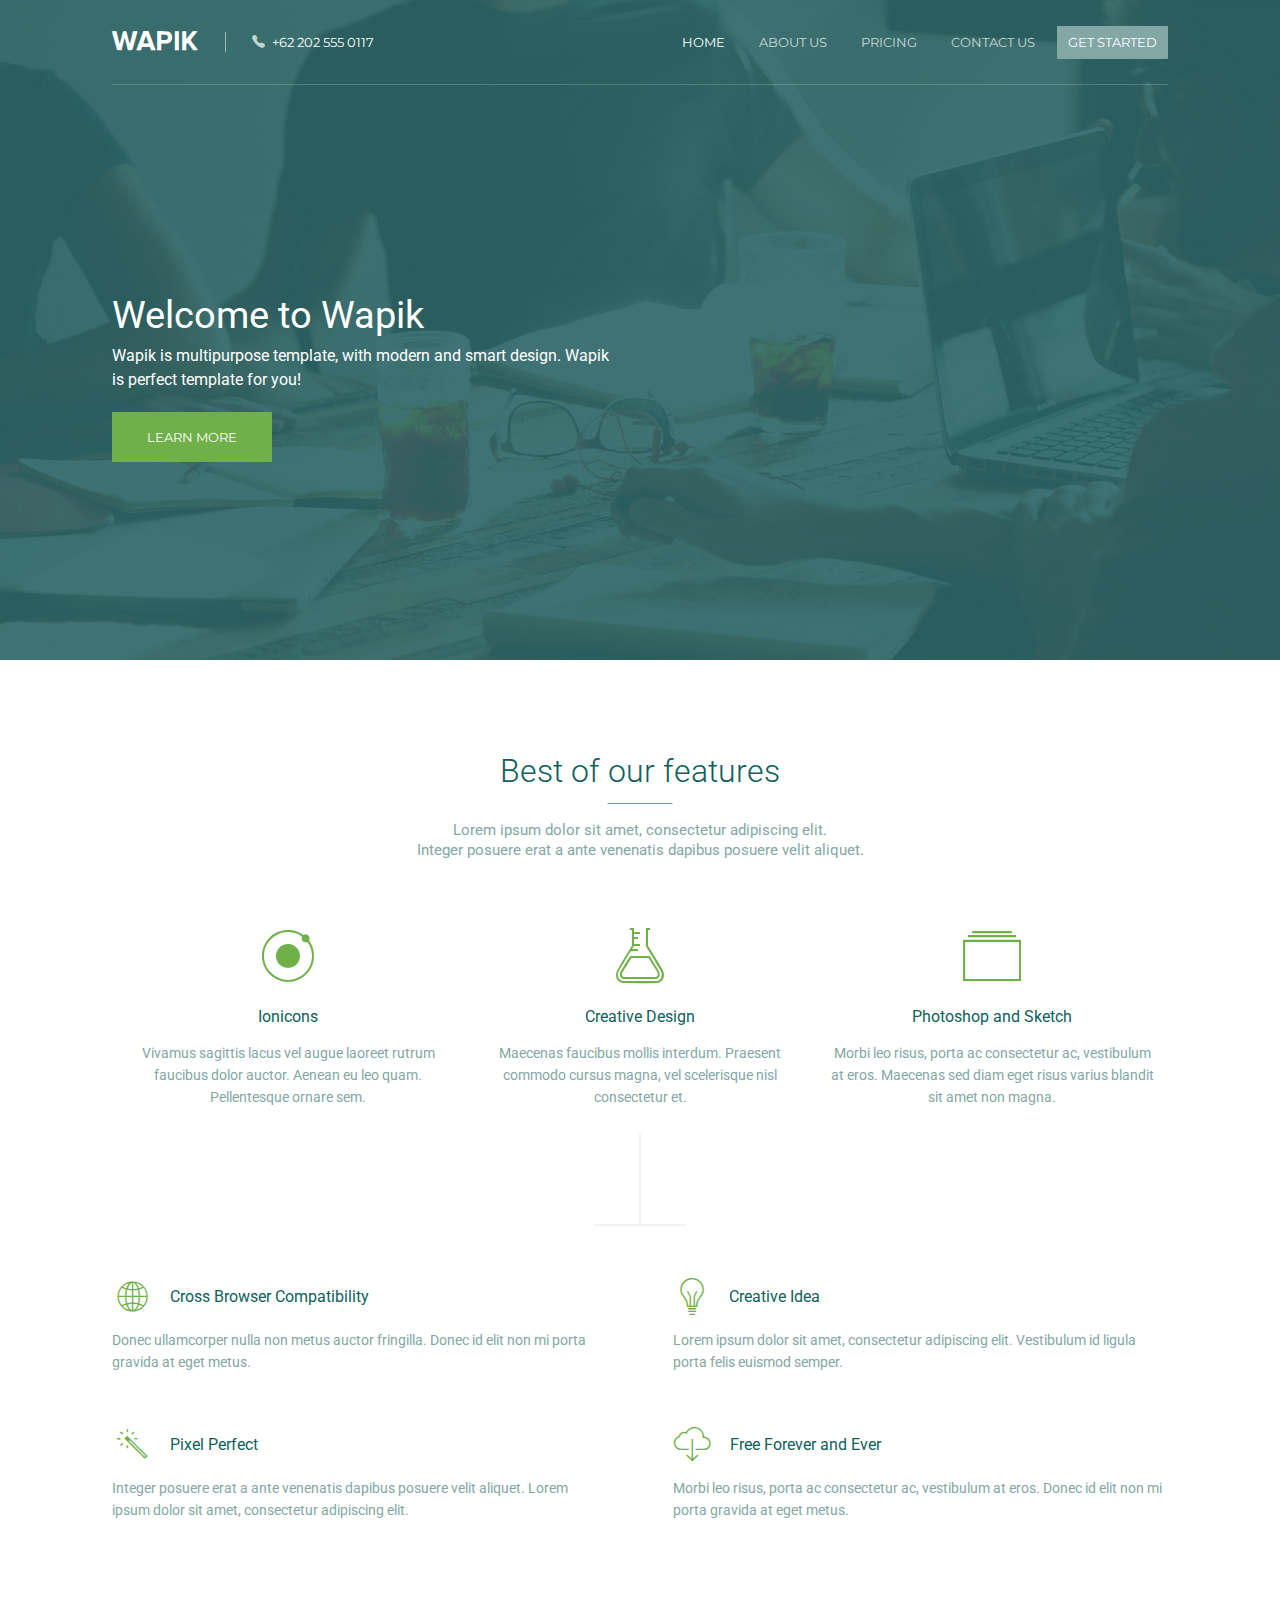
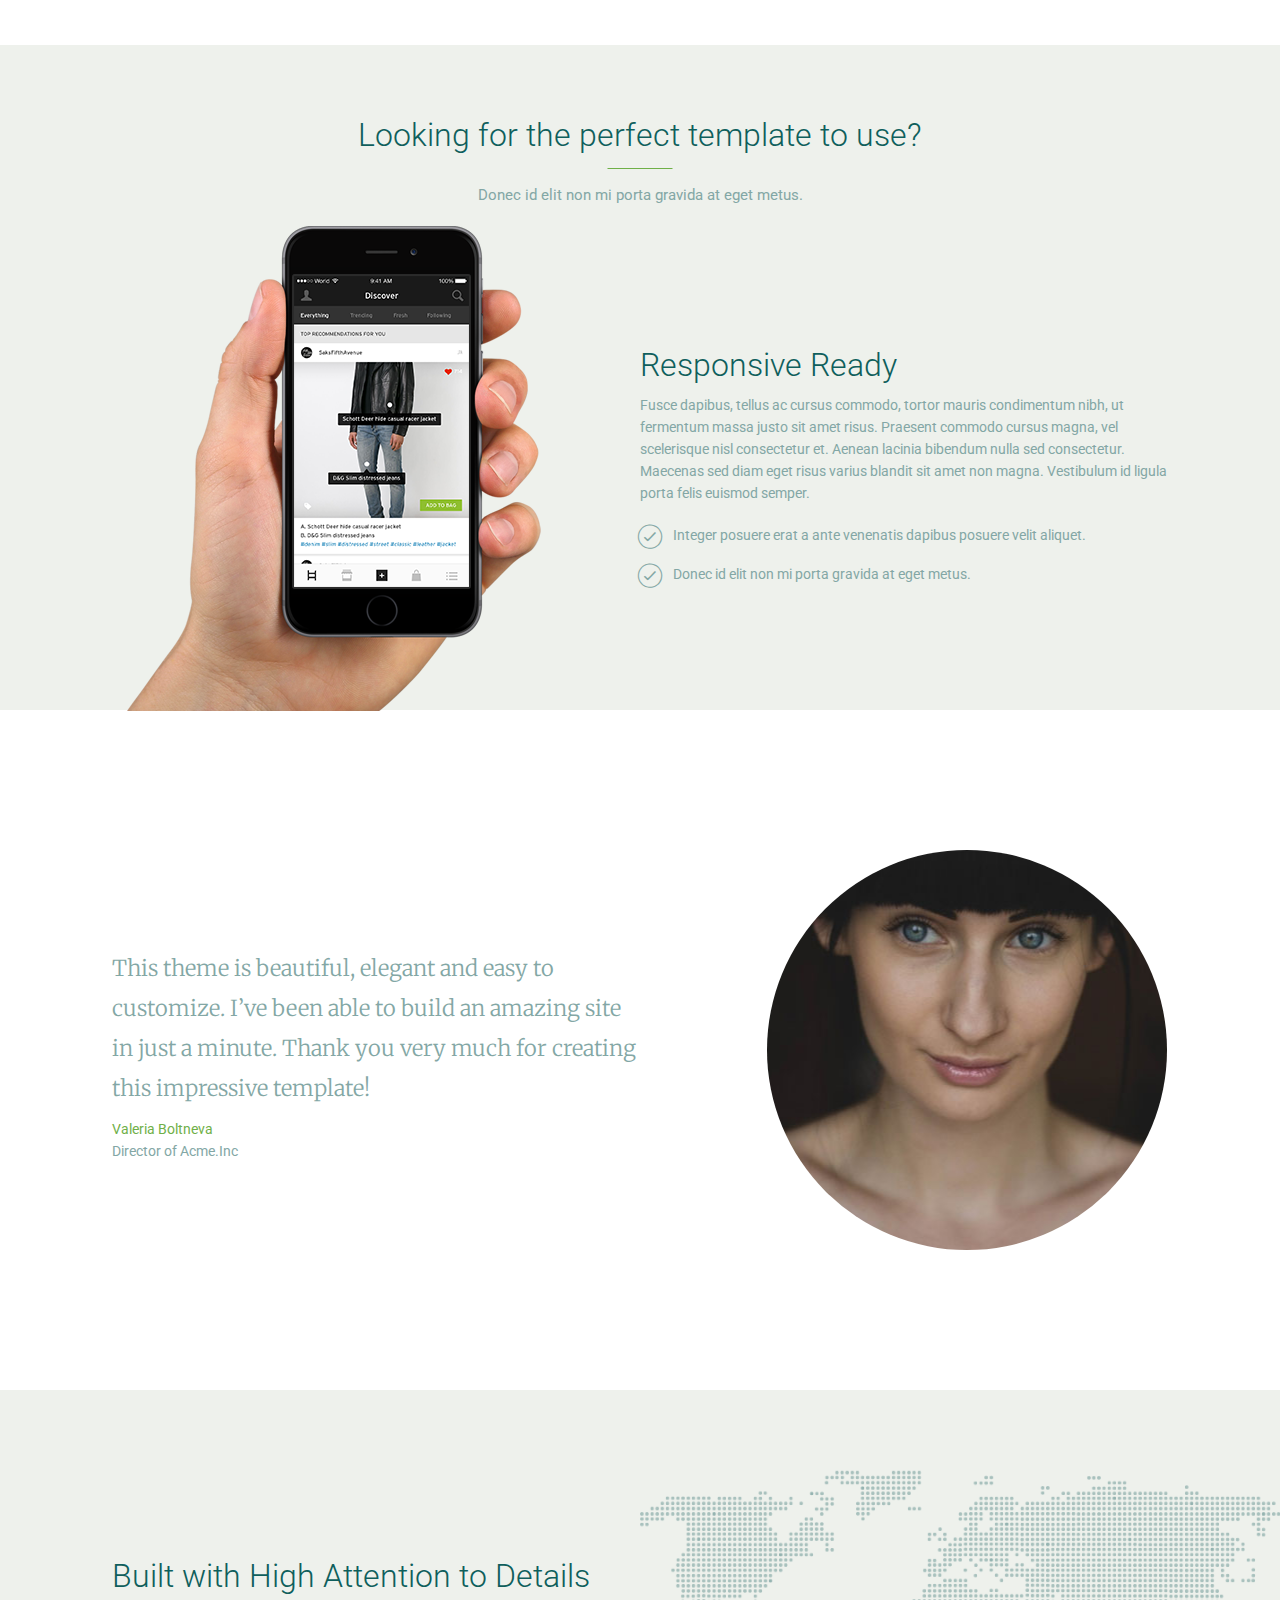
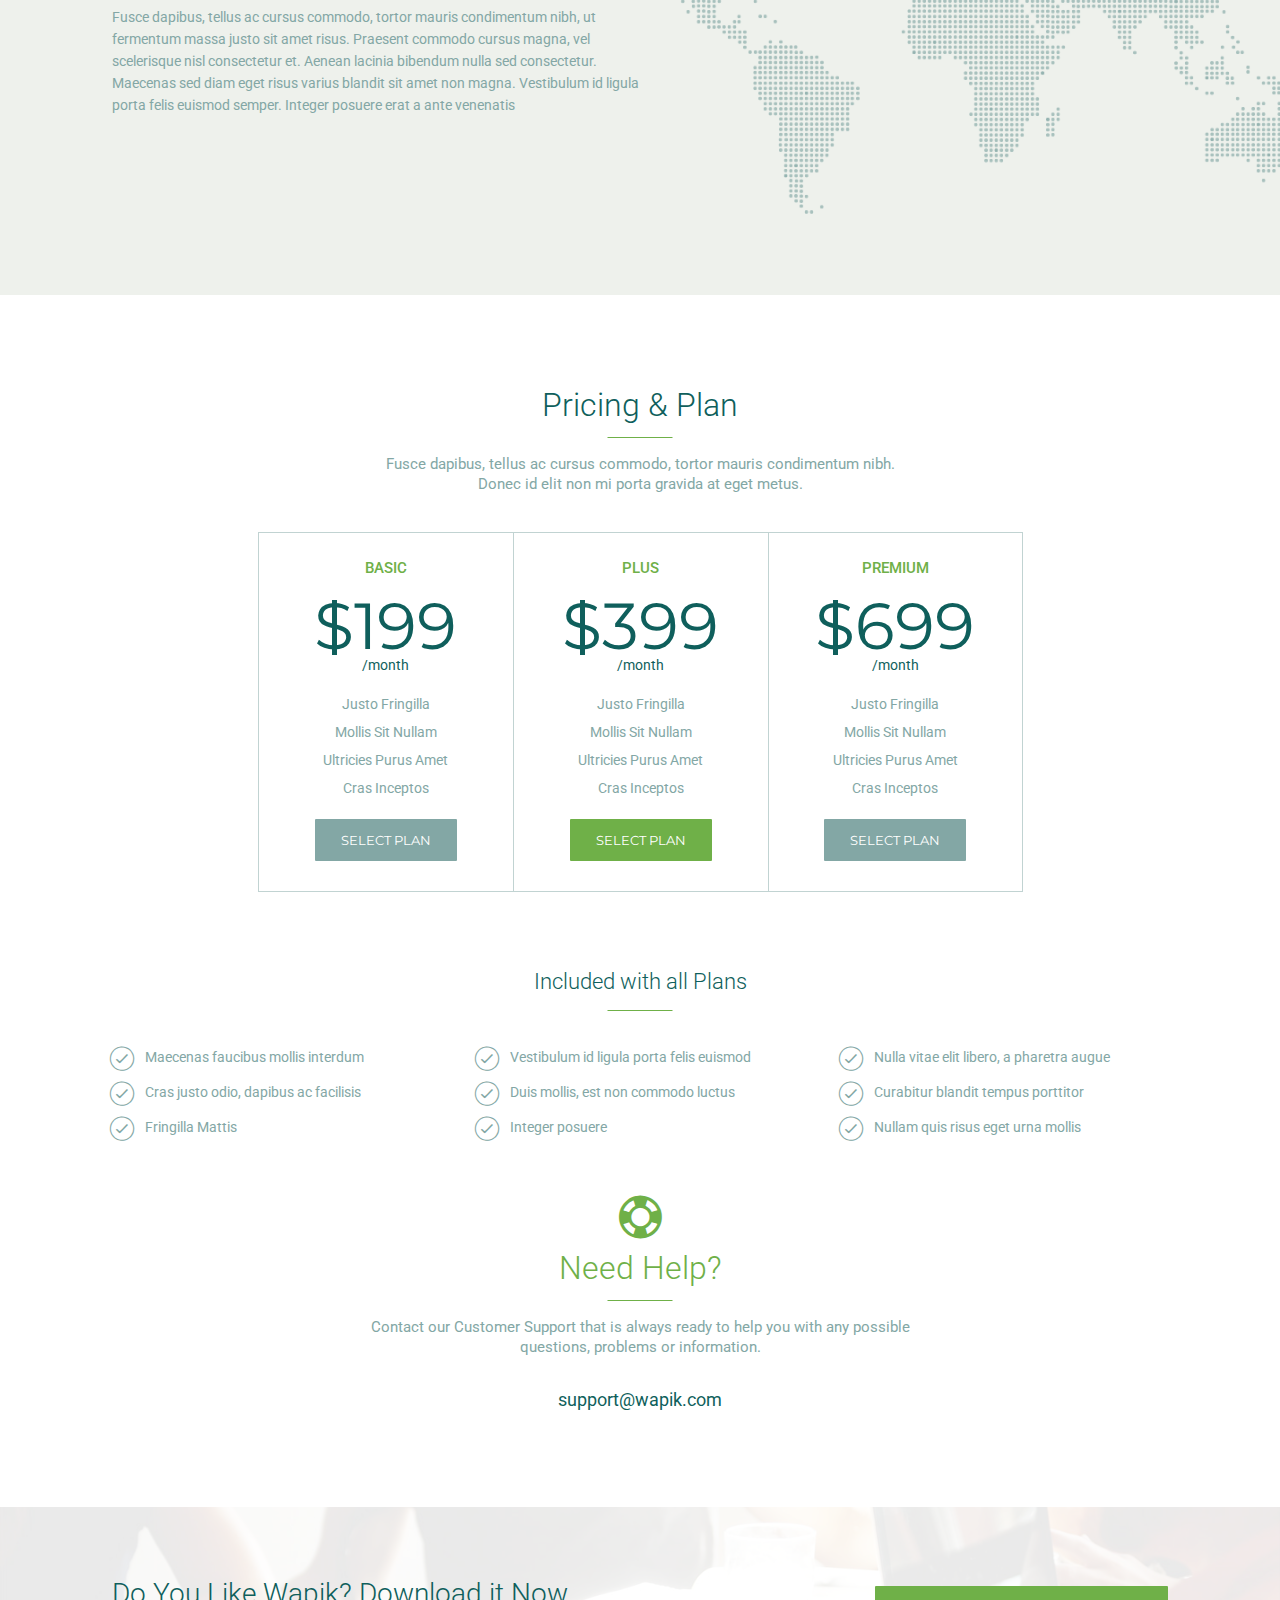
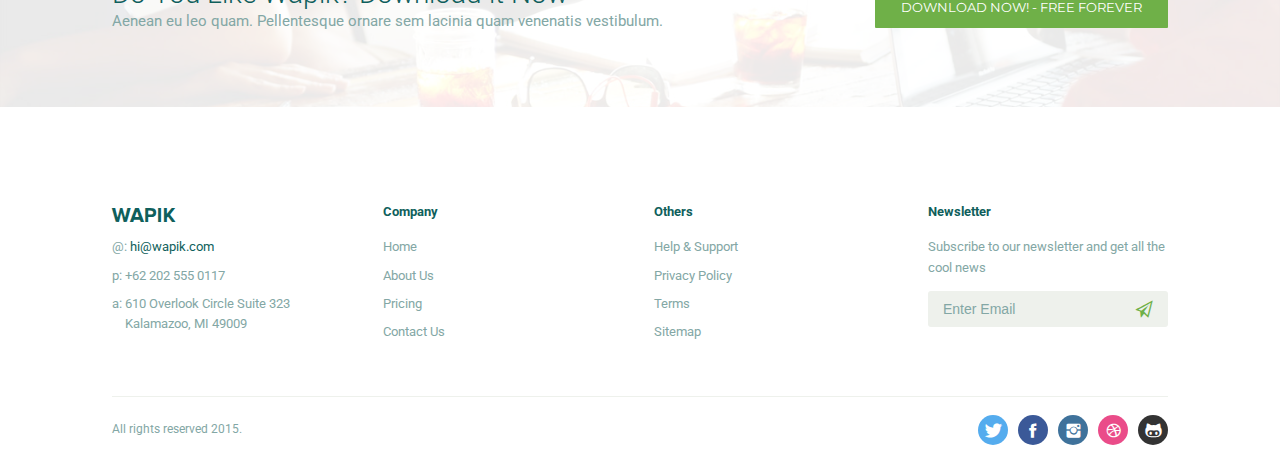
==== index.html @ 60d401e5 "finished all pages, pixel perfect" ====
<!DOCTYPE html>
<html lang="en">

<head>
	<meta charset="utf-8">
	<meta http-equiv="X-UA-Compatible" content="IE=edge">
	<meta name="viewport" content="width=device-width, initial-scale=1">
	<title>Wapik</title>
	<link href="https://fonts.googleapis.com/css?family=Roboto:300,400,500,700" rel="stylesheet">
	<link href="https://fonts.googleapis.com/css?family=Merriweather:300" rel="stylesheet">
	<link href="https://fonts.googleapis.com/css?family=Montserrat" rel="stylesheet">
	<link rel="stylesheet" href="css/main.css">
</head>

<body>

	<section class="home-main section section-main section-inverse background-primary">
		<div class="section-overlay">
			<header class="section-header">
				<div class="container">
					<nav class="navbar navbar-inverse">
						<div class="navbar-header">
							<a href="#" class="navbar-brand"><span class="icon-wapik"></span></a>
							<a href="#navbar-collapse" class="navbar-toggler">
								<span class="ico-bar"></span>
								<span class="ico-bar"></span>
								<span class="ico-bar"></span>
							</a>
						</div>
						<div class="navbar-collapse" id="navbar-collapse">
							<div class="navbar-phone">
								<span class="icon-phone"></span>
								<span>+62 202 555 0117</span>
							</div>
							<ul class="navbar-nav">
								<li class="navbar-item is-active"><a href="index.html" class="navbar-link ">Home</a></li>
								<li class="navbar-item"><a href="about.html" class="navbar-link">About us</a></li>
								<li class="navbar-item"><a href="pricing.html" class="navbar-link">Pricing</a></li>
								<li class="navbar-item"><a href="contact.html" class="navbar-link">Contact us</a></li>
								<li class="navbar-item is-active"><button class="button button-sm">Get started</button></li>
							</ul>
						</div>
					</nav>
				</div>
			</header>
			<div class="section-body">
				<div class="container">
					<div class="jumbotron">
						<h1 class="jumbotron-title">Welcome to Wapik</h1>
						<div class="jumbotron-description">Wapik is multipurpose template, with modern and smart design. Wapik is perfect template for you!</div>
						<button class="button button-success button-lg">Learn more</button>
					</div>
				</div>
			</div>
		</div>
	</section>

	<section class="home-features">
		<div class="container">
			<div class="section-heading">
				<h2 class="section-title underlined">Best of our features</h2>
				<div class="section-description">Lorem ipsum dolor sit amet, consectetur adipiscing elit.</div>
				<div class="section-description">Integer posuere erat a ante venenatis dapibus posuere velit aliquet.</div>
			</div>
			<div class="feature-holder decor">
				<div class="feature-block">
					<div class="feature">
						<div class="feature-icon"><span class="icon-ionicons"></span></div>
						<div class="feature-title">Ionicons</div>
						<div class="feature-description">Vivamus sagittis lacus vel augue laoreet rutrum faucibus dolor auctor. Aenean eu leo quam. Pellentesque ornare sem.</div>
					</div>
				</div>
				<div class="feature-block">
					<div class="feature">
						<div class="feature-icon"><span class="icon-design"></span></div>
						<div class="feature-title">Creative Design</div>
						<div class="feature-description">Maecenas faucibus mollis interdum. Praesent commodo cursus magna, vel scelerisque nisl consectetur et.</div>
					</div>
				</div>
				<div class="feature-block">
					<div class="feature">
						<div class="feature-icon"><span class="icon-sketch"></span> </div>
						<div class="feature-title">Photoshop and Sketch</div>
						<div class="feature-description">Morbi leo risus, porta ac consectetur ac, vestibulum at eros. Maecenas sed diam eget risus varius blandit sit amet
							non magna.</div>
					</div>
				</div>
			</div>

			<div class="feature-holder inline">
				<div class="feature-inline">
					<div class="feature">
						<div class="feature-heading">
							<div class="feature-icon"><span class="icon-planet"></span></div>
							<div class="feature-title">Cross Browser Compatibility</div>
						</div>
						<div class="feature-description">Donec ullamcorper nulla non metus auctor fringilla. Donec id elit non mi porta gravida at eget metus.</div>
					</div>
				</div>
				<div class="feature-inline">
					<div class="feature">
						<div class="feature-heading">
							<div class="feature-icon"><span class="icon-idea"></span></div>
							<div class="feature-title">Creative Idea</div>
						</div>
						<div class="feature-description">Lorem ipsum dolor sit amet, consectetur adipiscing elit. Vestibulum id ligula porta felis euismod semper.</div>
					</div>
				</div>
				<div class="feature-inline">
					<div class="feature">
						<div class="feature-heading">
							<div class="feature-icon"><span class="icon-pixel-perfect"></span></div>
							<div class="feature-title">Pixel Perfect</div>
						</div>
						<div class="feature-description">Integer posuere erat a ante venenatis dapibus posuere velit aliquet. Lorem ipsum dolor sit amet, consectetur adipiscing
							elit.
						</div>
					</div>
				</div>
				<div class="feature-inline">
					<div class="feature">
						<div class="feature-heading">
							<div class="feature-icon free"><span class="icon-free"></span></div>
							<div class="feature-title">Free Forever and Ever</div>
						</div>
						<div class="feature-description">Morbi leo risus, porta ac consectetur ac, vestibulum at eros. Donec id elit non mi porta gravida at eget metus.</div>
					</div>
				</div>
			</div>
		</div>
	</section>

	<section class="testimonials background-gray mobile">
		<div class="container">
			<div class="section-heading">
				<h2 class="section-title underlined">Looking for the perfect template to use?</h2>
				<div class="section-description">Donec id elit non mi porta gravida at eget metus.</div>
			</div>
			<div class="testimonials-holder">
				<div class="testimonials-img "><img src="images/home-mobile.png" alt="" class="phone"></div>
				<div class="testimonials-text">
					<div class="testimonials-title">Responsive Ready</div>
					<p>Fusce dapibus, tellus ac cursus commodo, tortor mauris condimentum nibh, ut fermentum massa justo sit amet risus. Praesent
						commodo cursus magna, vel scelerisque nisl consectetur et. Aenean lacinia bibendum nulla sed consectetur. Maecenas
						sed diam eget risus varius blandit sit amet non magna. Vestibulum id ligula porta felis euismod semper.</p>
					<ul class="list-checked">
						<li class="list-checked-item">
							<span class="icon-checked"></span>
							<span class="list-checked-text">Integer posuere erat a ante venenatis dapibus posuere velit aliquet.</span>
						</li>
						<li class="list-checked-item">
							<span class="icon-checked"></span>
							<span class="list-checked-text">Donec id elit non mi porta gravida at eget metus.</span>
						</li>
					</ul>
				</div>
			</div>
		</div>
	</section>

	<section class="testimonials woman">
		<div class="container">
			<div class="testimonials-holder">
				<div class="testimonials-img">
					<div class="img-circle">
						<img src="images/home-woman.jpg" alt="">
					</div>
				</div>
				<div class="testimonials-text">
					<p>This theme is beautiful, elegant and easy to customize. I’ve been able to build an amazing site in just a minute. Thank
						you very much for creating this impressive template!</p>
					<div class="name">Valeria Boltneva</div>
					<div class="position">Director of Acme.Inc</div>
				</div>
			</div>
		</div>
	</section>

	<section class="testimonials background-gray world">
		<div class="container">
			<div class="testimonials-holder">
				<div class="testimonials-text">
					<div class="testimonials-title">Built with High Attention to Details</div>
					<p>Fusce dapibus, tellus ac cursus commodo, tortor mauris condimentum nibh, ut fermentum massa justo sit amet risus. Praesent
						commodo cursus magna, vel scelerisque nisl consectetur et. Aenean lacinia bibendum nulla sed consectetur. Maecenas
						sed diam eget risus varius blandit sit amet non magna. Vestibulum id ligula porta felis euismod semper. Integer posuere
						erat a ante venenatis </p>
				</div>
				<div class="testimonials-img "><img src="images/map.png" alt="" class="img-map"></div>
			</div>
		</div>
	</section>

	<section class="pricing">
		<div class="container">
			<div class="section-heading">
				<h2 class="section-title underlined">Pricing & Plan</h2>
				<div class="section-description">Fusce dapibus, tellus ac cursus commodo, tortor mauris condimentum nibh.</div>
				<div class="section-description">Donec id elit non mi porta gravida at eget metus.</div>
			</div>
			<div class="price">
				<ul class="price-item">
					<li class="price-title">Basic</li>
					<li class="price-sum">199</li>
					<li class="price-month">/month</li>
					<li class="price-description">Justo Fringilla</li>
					<li class="price-description">Mollis Sit Nullam</li>
					<li class="price-description">Ultricies Purus Amet</li>
					<li class="price-description">Cras Inceptos</li>
					<li class="button">Select plan</li>
				</ul>
				<ul class="price-item">
					<li class="price-title">Plus</li>
					<li class="price-sum">399</li>
					<li class="price-month">/month</li>
					<li class="price-description">Justo Fringilla</li>
					<li class="price-description">Mollis Sit Nullam</li>
					<li class="price-description">Ultricies Purus Amet</li>
					<li class="price-description">Cras Inceptos</li>
					<li class="button button-success">Select plan</li>
				</ul>
				<ul class="price-item">
					<li class="price-title">Premium</li>
					<li class="price-sum">699</li>
					<li class="price-month">/month</li>
					<li class="price-description">Justo Fringilla</li>
					<li class="price-description">Mollis Sit Nullam</li>
					<li class="price-description">Ultricies Purus Amet</li>
					<li class="price-description">Cras Inceptos</li>
					<li class="button">Select plan</li>
				</ul>
			</div>
		</div>
	</section>

	<section class="benefits">
		<div class="container">
			<div class="section-heading">
				<h4 class="section-title underlined">Included with all Plans</h4>
			</div>
			<div class="list-checked-holder">
				<ul class="list-checked inline">
					<li class="list-checked-item">
						<span class="icon-checked"></span>
						<span class="list-checked-text">Maecenas faucibus mollis interdum</span>
					</li>
					<li class="list-checked-item">
						<span class="icon-checked"></span>
						<span class="list-checked-text">Vestibulum id ligula porta felis euismod</span>
					</li>
					<li class="list-checked-item">
						<span class="icon-checked"></span>
						<span class="list-checked-text">Nulla vitae elit libero, a pharetra augue</span>
					</li>
					<li class="list-checked-item">
						<span class="icon-checked"></span>
						<span class="list-checked-text">Cras justo odio, dapibus ac facilisis</span>
					</li>
					<li class="list-checked-item">
						<span class="icon-checked"></span>
						<span class="list-checked-text">Duis mollis, est non commodo luctus</span>
					</li>
					<li class="list-checked-item">
						<span class="icon-checked"></span>
						<span class="list-checked-text">Curabitur blandit tempus porttitor</span>
					</li>
					<li class="list-checked-item">
						<span class="icon-checked"></span>
						<span class="list-checked-text">Fringilla Mattis</span>
					</li>
					<li class="list-checked-item">
						<span class="icon-checked"></span>
						<span class="list-checked-text">Integer posuere</span>
					</li>
					<li class="list-checked-item">
						<span class="icon-checked"></span>
						<span class="list-checked-text">Nullam quis risus eget urna mollis</span>
					</li>
				</ul>
			</div>
			<div class="need-help">
				<div class="section-heading">
					<span class="icon-help success"></span>
					<h2 class="success section-title underlined ">Need Help?</h2>
					<div class="section-description">Contact our Customer Support that is always ready to help you with any possible questions, problems or information.</div>
				</div>
				<span class="support-email">support@wapik.com</span>
			</div>
		</div>
	</section>

	<section class="section cta background-white">
		<div class="section-overlay">
			<div class="container">
				<div class="section-heading">
					<h2 class="section-title">Do You Like Wapik? Download it Now</h2>
					<div class="section-description">Aenean eu leo quam. Pellentesque ornare sem lacinia quam venenatis vestibulum.</div>
				</div>
				<div class="cta-button">
					<button class="button button-success">download now! - FREE forever</button></div>
			</div>
		</div>
	</section>

	<footer class="footer">
		<div class="container">
			<div class="footer-top">
				<ul class="footer-list">
					<li class="footer-list-title"><span class="icon-wapik"></span></li>
					<li class="footer-list-item">@: <span class="primary">hi@wapik.com</span></li>
					<li class="footer-list-item">p: +62 202 555 0117</li>
					<li class="footer-list-item footer-address-top">a: 610 Overlook Circle Suite 323 </li>
					<li class="footer-list-item footer-address-bottom"> Kalamazoo, MI 49009</li>
				</ul>
				<ul class="footer-list company">
					<li class="footer-list-title">Company</li>
					<li class="footer-list-item"><a href="">Home</a></li>
					<li class="footer-list-item"><a href="">About Us</a></li>
					<li class="footer-list-item"><a href="">Pricing</a></li>
					<li class="footer-list-item"><a href="">Contact Us</a></li>
				</ul>
				<ul class="footer-list others">
					<li class="footer-list-title">Others</li>
					<li class="footer-list-item"><a href="">Help & Support</a></li>
					<li class="footer-list-item"><a href="">Privacy Policy</a></li>
					<li class="footer-list-item"><a href="">Terms</a></li>
					<li class="footer-list-item"><a href="">Sitemap</a></li>
				</ul>
				<ul class="footer-list newsletter">
					<li class="footer-list-title">Newsletter</li>
					<li class="footer-list-item"><a href="">Subscribe to our newsletter and get all the cool news</a></li>
					<li class="footer-list-input"><input type="text" placeholder="Enter Email"> <span class="icon-email"></span></li>
				</ul>
			</div>
			<div class="footer-bottom">
				<div class="copyrights">All rights reserved 2015.</div>
				<ul class="socials">
					<li class="socials-item ">
						<a href="" class="socials-link icon-twitter"></a>
					</li>
					<li class="socials-item ">
						<a href="" class="socials-link icon-facebook"></a>
					</li>
					<li class="socials-item ">
						<a href="" class="socials-link icon-instagramm"></a>
					</li>
					<li class="socials-item ">
						<a href="" class="socials-link icon-dribble"></a>
					</li>
					<li class="socials-item ">
						<a href="" class="socials-link icon-github"></a>
					</li>
				</ul>
			</div>
		</div>
	</footer>

	<script src="https://code.jquery.com/jquery-2.2.4.min.js" integrity="sha256-BbhdlvQf/xTY9gja0Dq3HiwQF8LaCRTXxZKRutelT44="
	 crossorigin="anonymous"></script>
	<script src="js/main.js"></script>
</body>

</html>
---- css/main.css ----
/*! normalize.css v5.0.0 | MIT License | github.com/necolas/normalize.css */
/**
 * 1. Change the default font family in all browsers (opinionated).
 * 2. Correct the line height in all browsers.
 * 3. Prevent adjustments of font size after orientation changes in
 *    IE on Windows Phone and in iOS.
 */
/* Document
   ========================================================================== */
html {
  font-family: sans-serif;
  /* 1 */
  line-height: 1.15;
  /* 2 */
  -ms-text-size-adjust: 100%;
  /* 3 */
  -webkit-text-size-adjust: 100%;
  /* 3 */
}
/* Sections
   ========================================================================== */
/**
 * Remove the margin in all browsers (opinionated).
 */
body {
  margin: 0;
}
/**
 * Add the correct display in IE 9-.
 */
article,
aside,
footer,
header,
nav,
section {
  display: block;
}
/**
 * Correct the font size and margin on `h1` elements within `section` and
 * `article` contexts in Chrome, Firefox, and Safari.
 */
h1 {
  font-size: 2em;
  margin: 0.67em 0;
}
/* Grouping content
   ========================================================================== */
/**
 * Add the correct display in IE 9-.
 * 1. Add the correct display in IE.
 */
figcaption,
figure,
main {
  /* 1 */
  display: block;
}
/**
 * Add the correct margin in IE 8.
 */
figure {
  margin: 1em 40px;
}
/**
 * 1. Add the correct box sizing in Firefox.
 * 2. Show the overflow in Edge and IE.
 */
hr {
  box-sizing: content-box;
  /* 1 */
  height: 0;
  /* 1 */
  overflow: visible;
  /* 2 */
}
/**
 * 1. Correct the inheritance and scaling of font size in all browsers.
 * 2. Correct the odd `em` font sizing in all browsers.
 */
pre {
  font-family: monospace, monospace;
  /* 1 */
  font-size: 1em;
  /* 2 */
}
/* Text-level semantics
   ========================================================================== */
/**
 * 1. Remove the gray background on active links in IE 10.
 * 2. Remove gaps in links underline in iOS 8+ and Safari 8+.
 */
a {
  background-color: transparent;
  /* 1 */
  -webkit-text-decoration-skip: objects;
  /* 2 */
}
/**
 * Remove the outline on focused links when they are also active or hovered
 * in all browsers (opinionated).
 */
a:active,
a:hover {
  outline-width: 0;
}
/**
 * 1. Remove the bottom border in Firefox 39-.
 * 2. Add the correct text decoration in Chrome, Edge, IE, Opera, and Safari.
 */
abbr[title] {
  border-bottom: none;
  /* 1 */
  text-decoration: underline;
  /* 2 */
  text-decoration: underline dotted;
  /* 2 */
}
/**
 * Prevent the duplicate application of `bolder` by the next rule in Safari 6.
 */
b,
strong {
  font-weight: inherit;
}
/**
 * Add the correct font weight in Chrome, Edge, and Safari.
 */
b,
strong {
  font-weight: bolder;
}
/**
 * 1. Correct the inheritance and scaling of font size in all browsers.
 * 2. Correct the odd `em` font sizing in all browsers.
 */
code,
kbd,
samp {
  font-family: monospace, monospace;
  /* 1 */
  font-size: 1em;
  /* 2 */
}
/**
 * Add the correct font style in Android 4.3-.
 */
dfn {
  font-style: italic;
}
/**
 * Add the correct background and color in IE 9-.
 */
mark {
  background-color: #ff0;
  color: #000;
}
/**
 * Add the correct font size in all browsers.
 */
small {
  font-size: 80%;
}
/**
 * Prevent `sub` and `sup` elements from affecting the line height in
 * all browsers.
 */
sub,
sup {
  font-size: 75%;
  line-height: 0;
  position: relative;
  vertical-align: baseline;
}
sub {
  bottom: -0.25em;
}
sup {
  top: -0.5em;
}
/* Embedded content
   ========================================================================== */
/**
 * Add the correct display in IE 9-.
 */
audio,
video {
  display: inline-block;
}
/**
 * Add the correct display in iOS 4-7.
 */
audio:not([controls]) {
  display: none;
  height: 0;
}
/**
 * Remove the border on images inside links in IE 10-.
 */
img {
  border-style: none;
}
/**
 * Hide the overflow in IE.
 */
svg:not(:root) {
  overflow: hidden;
}
/* Forms
   ========================================================================== */
/**
 * 1. Change the font styles in all browsers (opinionated).
 * 2. Remove the margin in Firefox and Safari.
 */
button,
input,
optgroup,
select,
textarea {
  font-family: sans-serif;
  /* 1 */
  font-size: 100%;
  /* 1 */
  line-height: 1.15;
  /* 1 */
  margin: 0;
  /* 2 */
}
/**
 * Show the overflow in IE.
 * 1. Show the overflow in Edge.
 */
button,
input {
  /* 1 */
  overflow: visible;
}
/**
 * Remove the inheritance of text transform in Edge, Firefox, and IE.
 * 1. Remove the inheritance of text transform in Firefox.
 */
button,
select {
  /* 1 */
  text-transform: none;
}
/**
 * 1. Prevent a WebKit bug where (2) destroys native `audio` and `video`
 *    controls in Android 4.
 * 2. Correct the inability to style clickable types in iOS and Safari.
 */
button,
html [type="button"],
[type="reset"],
[type="submit"] {
  -webkit-appearance: button;
  /* 2 */
}
/**
 * Remove the inner border and padding in Firefox.
 */
button::-moz-focus-inner,
[type="button"]::-moz-focus-inner,
[type="reset"]::-moz-focus-inner,
[type="submit"]::-moz-focus-inner {
  border-style: none;
  padding: 0;
}
/**
 * Restore the focus styles unset by the previous rule.
 */
button:-moz-focusring,
[type="button"]:-moz-focusring,
[type="reset"]:-moz-focusring,
[type="submit"]:-moz-focusring {
  outline: 1px dotted ButtonText;
}
/**
 * Change the border, margin, and padding in all browsers (opinionated).
 */
fieldset {
  border: 1px solid #c0c0c0;
  margin: 0 2px;
  padding: 0.35em 0.625em 0.75em;
}
/**
 * 1. Correct the text wrapping in Edge and IE.
 * 2. Correct the color inheritance from `fieldset` elements in IE.
 * 3. Remove the padding so developers are not caught out when they zero out
 *    `fieldset` elements in all browsers.
 */
legend {
  box-sizing: border-box;
  /* 1 */
  color: inherit;
  /* 2 */
  display: table;
  /* 1 */
  max-width: 100%;
  /* 1 */
  padding: 0;
  /* 3 */
  white-space: normal;
  /* 1 */
}
/**
 * 1. Add the correct display in IE 9-.
 * 2. Add the correct vertical alignment in Chrome, Firefox, and Opera.
 */
progress {
  display: inline-block;
  /* 1 */
  vertical-align: baseline;
  /* 2 */
}
/**
 * Remove the default vertical scrollbar in IE.
 */
textarea {
  overflow: auto;
}
/**
 * 1. Add the correct box sizing in IE 10-.
 * 2. Remove the padding in IE 10-.
 */
[type="checkbox"],
[type="radio"] {
  box-sizing: border-box;
  /* 1 */
  padding: 0;
  /* 2 */
}
/**
 * Correct the cursor style of increment and decrement buttons in Chrome.
 */
[type="number"]::-webkit-inner-spin-button,
[type="number"]::-webkit-outer-spin-button {
  height: auto;
}
/**
 * 1. Correct the odd appearance in Chrome and Safari.
 * 2. Correct the outline style in Safari.
 */
[type="search"] {
  -webkit-appearance: textfield;
  /* 1 */
  outline-offset: -2px;
  /* 2 */
}
/**
 * Remove the inner padding and cancel buttons in Chrome and Safari on macOS.
 */
[type="search"]::-webkit-search-cancel-button,
[type="search"]::-webkit-search-decoration {
  -webkit-appearance: none;
}
/**
 * 1. Correct the inability to style clickable types in iOS and Safari.
 * 2. Change font properties to `inherit` in Safari.
 */
::-webkit-file-upload-button {
  -webkit-appearance: button;
  /* 1 */
  font: inherit;
  /* 2 */
}
/* Interactive
   ========================================================================== */
/*
 * Add the correct display in IE 9-.
 * 1. Add the correct display in Edge, IE, and Firefox.
 */
details,
menu {
  display: block;
}
/*
 * Add the correct display in all browsers.
 */
summary {
  display: list-item;
}
/* Scripting
   ========================================================================== */
/**
 * Add the correct display in IE 9-.
 */
canvas {
  display: inline-block;
}
/**
 * Add the correct display in IE.
 */
template {
  display: none;
}
/* Hidden
   ========================================================================== */
/**
 * Add the correct display in IE 10-.
 */
[hidden] {
  display: none;
}
html {
  box-sizing: border-box;
}
*,
*:before,
*:after {
  box-sizing: inherit;
}
img {
  max-width: 100%;
  height: auto;
}
.wrapper {
  overflow: hidden;
  position: relative;
}
.container {
  max-width: 1076px;
  margin-left: auto;
  margin-right: auto;
  padding: 0 10px;
  width: 100%;
}
html {
  font-family: 'Roboto', 'Helvetica Neue', Arial, sans-serif;
  font-size: 14px;
  line-height: 1.572;
  color: #83a7a5;
}
a {
  color: #83a7a5;
}
a:hover {
  color: #83a7a5;
}
body {
  background: #fff;
}
h1,
h2,
h3,
h4,
h5,
h6,
.h1,
.h2,
.h3,
.h4,
.h5,
.h6 {
  font-family: 'Roboto', 'Helvetica Neue', Arial, sans-serif;
  font-weight: 400;
  color: inherit;
}
h1,
.h1 {
  font-size: 31px;
  margin: 1em 0;
}
h2,
.h2 {
  font-size: 26px;
  margin: 1em 0;
}
h3,
.h3 {
  font-size: 20px;
  margin: 1em 0;
}
h4,
.h4 {
  font-size: 18px;
  margin: 1em 0;
}
h5,
.h5 {
  font-size: 14px;
  margin: 1em 0;
}
h6,
.h6 {
  font-size: 12px;
  margin: 1em 0;
}
.button {
  margin: 0;
  font: inherit;
  cursor: pointer;
  text-align: center;
  text-transform: uppercase;
  text-decoration: none;
  -webkit-user-select: none;
  -moz-user-select: none;
  -ms-user-select: none;
  user-select: none;
  display: inline-block;
  padding: 10px 26px;
  color: #fff;
  border: 0;
  font-size: 13px;
  font-weight: normal;
  background: #83a7a5;
  font-family: 'Montserrat', 'Roboto', 'Helvetica Neue', Arial, sans-serif;
  line-height: 1.693;
  border-radius: 1px;
}
.button-lg {
  padding: 14px 35px;
}
.button-sm {
  padding: 5px 11px 6px;
}
.button-success {
  background: #6fb048;
}
.button-success-darken {
  background-color: #49732f;
}
.button:hover {
  background-color: #83a7a5;
}
.button:hover {
  text-decoration: none;
  background: #67908e;
}
.form-group {
  margin-bottom: 25px;
  position: relative;
  z-index: 0;
}
.form-group.shadow:before {
  content: '';
  display: block;
  position: absolute;
  top: 1px;
  bottom: -1px;
  left: -1px;
  right: -1px;
  border-left: 1px solid #f7f7f7;
  border-right: 1px solid #f7f7f7;
  border-bottom: 1px solid #e8e8e8;
  border-top: 0;
  border-radius: 1px;
}
.form-group.shadow:after {
  content: '';
  display: block;
  position: absolute;
  top: 0;
  bottom: -2px;
  left: 0;
  right: 0;
  border-bottom: 1px solid #f7f7f7;
  border-radius: 1px;
}
.form-group.shadow .form-control {
  position: relative;
  z-index: 1;
}
.form-group .form-control.form-textarea {
  min-height: 124px;
  padding: 10px 18px;
}
.form-group .submit {
  padding: 10px 44px;
  border-radius: 1px;
}
.form-control {
  margin: 0;
  border-radius: 0;
  font: inherit;
  display: block;
  width: 100%;
  height: 40px;
  padding: 5px 18px;
  background-color: #fff;
  border: 1px solid #ccc;
  color: #83a7a5;
  font-size: 14px;
  border: 1px solid #c1d3d2;
  height: 47px;
}
textarea.form-control {
  height: auto;
  resize: none;
}
input::-webkit-input-placeholder,
textarea::-webkit-input-placeholder {
  color: #83a7a5;
  opacity: 1;
}
input::-moz-placeholder,
textarea::-moz-placeholder {
  color: #83a7a5;
  opacity: 1;
}
input:-ms-input-placeholder,
textarea:-ms-input-placeholder {
  color: #83a7a5;
  opacity: 1;
}
.section {
  position: relative;
  z-index: 1;
}
.section-main {
  display: -webkit-flex;
  display: -ms-flexbox;
  display: flex;
  -webkit-flex-direction: column;
  -ms-flex-direction: column;
  flex-direction: column;
  position: relative;
}
.section-inverse {
  color: #fff;
}
.section-body {
  -webkit-flex: 1 1 auto;
  -ms-flex: 1 1 auto;
  flex: 1 1 auto;
  display: -webkit-flex;
  display: -ms-flexbox;
  display: flex;
  -webkit-flex-direction: column;
  -ms-flex-direction: column;
  flex-direction: column;
  -webkit-justify-content: center;
  -ms-flex-pack: center;
  justify-content: center;
  text-align: left;
}
.section-heading {
  text-align: center;
}
.section-heading .section-title {
  color: #0f5f5c;
  font-weight: 300;
  position: relative;
}
.section-heading .section-title.inverse {
  color: #fff;
}
.section-heading .section-title.underlined {
  padding-bottom: 8px;
  margin: 1em 0 0.5em;
}
.section-heading .section-title.underlined:after {
  content: '';
  position: absolute;
  display: block;
  bottom: 0;
  width: 65px;
  height: 1px;
  left: 50%;
  -webkit-transform: translate(-50%, 0);
  -ms-transform: translate(-50%, 0);
  transform: translate(-50%, 0);
  background: #6fb048;
}
.section-heading .section-title.success {
  color: #6fb048;
}
.section-description {
  font-size: 15px;
  line-height: 1.334;
}
.section-overlay {
  background-size: cover;
  background-position: 50% 50%;
  background-color: inherit;
  -webkit-flex: 1 1 auto;
  -ms-flex: 1 1 auto;
  flex: 1 1 auto;
  z-index: -100;
  display: -webkit-flex;
  display: -ms-flexbox;
  display: flex;
  -webkit-flex-direction: column;
  -ms-flex-direction: column;
  flex-direction: column;
}
.section-overlay:after {
  content: '';
  position: absolute;
  display: block;
  top: 0;
  bottom: 0;
  left: 0;
  right: 0;
  background-color: inherit;
  opacity: 0.9;
  z-index: -1;
}
.section-fill-height {
  min-height: 100vh;
}
.navbar {
  display: -webkit-flex;
  display: -ms-flexbox;
  display: flex;
  -webkit-flex-direction: column;
  -ms-flex-direction: column;
  flex-direction: column;
  padding: 22px 0 21px;
  border-bottom: 1px solid rgba(161, 167, 165, 0.5);
  font-family: 'Montserrat', 'Roboto', 'Helvetica Neue', Arial, sans-serif;
  font-size: 13px;
  line-height: 1.616;
}
@media all and (min-width: 820px) {
  .navbar {
    -webkit-flex-direction: row;
    -ms-flex-direction: row;
    flex-direction: row;
  }
}
.navbar .container {
  width: 100%;
  display: -webkit-flex;
  display: -ms-flexbox;
  display: flex;
  -webkit-justify-content: space-between;
  -ms-flex-pack: justify;
  justify-content: space-between;
  -webkit-align-items: center;
  -ms-flex-align: center;
  align-items: center;
}
.navbar-phone {
  padding: 5px 27px;
  margin-left: 27px;
  position: relative;
}
.navbar-phone:before {
  content: '';
  display: block;
  width: 1px;
  height: 20px;
  background: #83a7a5;
  position: absolute;
  left: 0;
  top: 5px;
}
.navbar-phone .icon-phone {
  opacity: 0.7;
  margin-right: 4px;
}
.navbar-brand {
  text-decoration: none;
  font-size: 19px;
  padding-top: 2px;
}
.navbar-brand img {
  display: block;
  width: 100%;
}
.navbar-nav {
  list-style: none;
  margin: 0;
  padding-left: 0;
  margin-left: auto;
  display: -webkit-flex;
  display: -ms-flexbox;
  display: flex;
  -webkit-align-items: center;
  -ms-flex-align: center;
  align-items: center;
}
.navbar-item {
  margin-left: 10px;
}
.navbar-item.is-active .navbar-link,
.navbar-item:hover .navbar-link {
  color: #0f5f5c;
}
.navbar-link {
  color: inherit;
  display: block;
  padding: 10px 12px;
  text-decoration: none;
  color: #83a7a5;
  border-radius: 1px;
  text-transform: uppercase;
  font-family: 'Montserrat', 'Roboto', 'Helvetica Neue', Arial, sans-serif;
}
.navbar-header {
  display: -webkit-flex;
  display: -ms-flexbox;
  display: flex;
  -webkit-justify-content: space-between;
  -ms-flex-pack: justify;
  justify-content: space-between;
  width: 100%;
  -webkit-align-items: center;
  -ms-flex-align: center;
  align-items: center;
}
@media all and (min-width: 820px) {
  .navbar-header {
    width: auto;
  }
}
.navbar-toggler {
  display: block;
  padding: 7px 5px 5px;
  border: 1px solid #83a7a5;
}
.navbar-toggler .ico-bar {
  display: block;
  width: 30px;
  border-top: 2px solid #83a7a5;
  height: 3px;
  margin-bottom: 4px;
}
.navbar-toggler .ico-bar:last-child {
  margin-bottom: 0;
}
@media all and (min-width: 820px) {
  .navbar-toggler {
    display: none;
  }
}
.navbar-collapse {
  -webkit-flex: 1 1 auto;
  -ms-flex: 1 1 auto;
  flex: 1 1 auto;
  display: -webkit-flex;
  display: -ms-flexbox;
  display: flex;
  -webkit-align-items: center;
  -ms-flex-align: center;
  align-items: center;
}
.navbar-collapse.collapse {
  display: block;
}
.navbar-collapse.collapse .navbar-nav {
  display: -webkit-flex;
  display: -ms-flexbox;
  display: flex;
  -webkit-flex-direction: column;
  -ms-flex-direction: column;
  flex-direction: column;
  -webkit-align-items: flex-start;
  -ms-flex-align: start;
  align-items: flex-start;
}
@media all and (min-width: 820px) {
  .navbar-collapse.collapse {
    display: -webkit-flex;
    display: -ms-flexbox;
    display: flex;
  }
  .navbar-collapse.collapse .navbar-nav {
    -webkit-flex-direction: row;
    -ms-flex-direction: row;
    flex-direction: row;
  }
}
@media all and (max-width: 819px) {
  .navbar-collapse {
    display: none;
  }
}
.navbar-inverse {
  border-bottom: 1px solid rgba(255, 255, 255, 0.2);
}
.navbar-inverse .navbar-brand {
  color: #fff;
}
.navbar-inverse .navbar-link {
  color: #fff;
  opacity: 0.7;
}
.navbar-inverse .navbar-item.is-active .navbar-link,
.navbar-inverse .navbar-item:hover .navbar-link {
  opacity: 1;
  color: #fff;
}
.navbar-inverse .navbar-toggler {
  border: 1px solid #fff;
}
.navbar-inverse .navbar-toggler .ico-bar {
  border-top: 2px solid #fff;
}
.navbar-inverse .navbar-phone:before {
  background: rgba(255, 255, 255, 0.5);
}
@font-face {
  font-family: 'icons';
  src: url('../fonts/icons/icons.eot?ybdml3');
  src: url('../fonts/icons/icons.eot?ybdml3#iefix') format('embedded-opentype'), url('../fonts/icons/icons.ttf?ybdml3') format('truetype'), url('../fonts/icons/icons.woff?ybdml3') format('woff'), url('../fonts/icons/icons.svg?ybdml3#icons') format('svg');
  font-weight: normal;
  font-style: normal;
}
[class^="icon-"],
[class*=" icon-"] {
  /* use !important to prevent issues with browser extensions that change fonts */
  font-family: 'icons' !important;
  speak: none;
  font-style: normal;
  font-weight: normal;
  font-variant: normal;
  text-transform: none;
  line-height: 1;
  /* Better Font Rendering =========== */
  -webkit-font-smoothing: antialiased;
  -moz-osx-font-smoothing: grayscale;
}
.icon-address:before {
  content: "\e900";
}
.icon-checked:before {
  content: "\e901";
}
.icon-design:before {
  content: "\e902";
}
.icon-dribble:before {
  content: "\e903";
}
.icon-email:before {
  content: "\e904";
}
.icon-facebook:before {
  content: "\e905";
}
.icon-free:before {
  content: "\e906";
}
.icon-github:before {
  content: "\e907";
}
.icon-help:before {
  content: "\e908";
}
.icon-idea:before {
  content: "\e909";
}
.icon-instagramm:before {
  content: "\e90a";
}
.icon-ionicons:before {
  content: "\e90b";
}
.icon-mail:before {
  content: "\e90c";
}
.icon-phone:before {
  content: "\e90d";
}
.icon-pixel-perfect:before {
  content: "\e90e";
}
.icon-planet:before {
  content: "\e90f";
}
.icon-sketch:before {
  content: "\e910";
}
.icon-twitter:before {
  content: "\e911";
}
.icon-wapik:before {
  content: "\e912";
}
@media all and (min-width: 768px) {
  h1,
  .h1 {
    font-size: 38px;
  }
  h2,
  .h2 {
    font-size: 32px;
  }
  h3,
  .h3 {
    font-size: 24px;
  }
  h4,
  .h4 {
    font-size: 22px;
  }
  h5,
  .h5 {
    font-size: 17px;
  }
  h6,
  .h6 {
    font-size: 15px;
  }
}
.background-gray {
  background-color: #eef1ec;
}
.background-success {
  background-color: #6fb048;
}
.background-white {
  background-color: #fff;
}
.background-primary {
  background-color: #296365;
}
.success {
  color: #6fb048;
}
.primary {
  color: #0f5f5c;
}
.inverse {
  color: #fff;
}
.home-main.section-main {
  min-height: 500px;
}
@media all and (min-width: 768px) {
  .home-main.section-main {
    min-height: 660px;
  }
}
.home-main .section-overlay {
  background-image: url(../images/home-main-bg.jpg);
}
.jumbotron {
  text-align: center;
}
@media all and (min-width: 768px) {
  .jumbotron {
    max-width: 48%;
    text-align: left;
  }
}
.jumbotron-title {
  line-height: 1;
  margin-bottom: 10px;
  margin-top: 12px;
}
.jumbotron-description {
  font-size: 16px;
  line-height: 1.5;
  margin-bottom: 20px;
}
.jumbotron-lg {
  text-align: center;
}
@media all and (min-width: 768px) {
  .jumbotron-lg {
    max-width: 80%;
    margin: 0 auto;
    margin-top: -12px;
  }
}
.jumbotron-lg .jumbotron-title {
  font-size: 34px;
  line-height: 1.2;
  font-weight: 300;
}
@media all and (min-width: 768px) {
  .jumbotron-lg .jumbotron-title {
    font-size: 50px;
    text-align: center;
    padding-bottom: 31px;
    margin: 0;
  }
}
.home-features {
  padding: 54px 0 102px;
}
.home-features .section-heading {
  max-width: 450px;
  margin: 0 auto;
  margin-bottom: 38px;
}
.feature {
  padding: 30px 0 26px;
}
.feature-icon {
  color: #6fb048;
  font-size: 52px;
  line-height: 1;
  display: -webkit-flex;
  display: -ms-flexbox;
  display: flex;
  -webkit-align-items: center;
  -ms-flex-align: center;
  align-items: center;
  -webkit-justify-content: center;
  -ms-flex-pack: center;
  justify-content: center;
}
.feature-icon .icon-design {
  font-size: 56px;
}
.feature-icon .icon-sketch {
  font-size: 50px;
}
.feature-title {
  font-size: 16px;
  color: #0f5f5c;
}
.feature-block,
.feature-inline {
  max-width: 330px;
  text-align: center;
  margin: 0 auto;
}
.feature-block .feature-icon,
.feature-inline .feature-icon,
.feature-block .feature-title,
.feature-inline .feature-title {
  margin-bottom: 10px;
}
@media all and (min-width: 768px) {
  .feature-holder {
    display: -webkit-flex;
    display: -ms-flexbox;
    display: flex;
    -webkit-justify-content: space-between;
    -ms-flex-pack: justify;
    justify-content: space-between;
    position: relative;
  }
  .feature-holder.inline {
    -webkit-flex-wrap: wrap;
    -ms-flex-wrap: wrap;
    flex-wrap: wrap;
  }
  .feature-holder.decor {
    margin-bottom: 113px;
  }
  .feature-holder.decor:after {
    content: '';
    position: absolute;
    display: block;
    bottom: 0;
    width: 2px;
    height: 90px;
    background: #f2f2f2;
    left: 50%;
    -webkit-transform: translate(-50%, 100%);
    -ms-transform: translate(-50%, 100%);
    transform: translate(-50%, 100%);
  }
  .feature-holder.decor:before {
    content: '';
    position: absolute;
    display: block;
    bottom: -92px;
    height: 2px;
    width: 90px;
    background: #f2f2f2;
    left: 50%;
    -webkit-transform: translate(-50%, 0);
    -ms-transform: translate(-50%, 0);
    transform: translate(-50%, 0);
  }
  .feature-holder .feature-block {
    -webkit-flex-basis: 33.33%;
    -ms-flex-preferred-size: 33.33%;
    flex-basis: 33.33%;
  }
  .feature-holder .feature-block .feature-icon {
    height: 56px;
    margin-bottom: 20px;
  }
  .feature-holder .feature-block .feature-title {
    margin-bottom: 13px;
  }
  .feature-holder .feature-inline {
    max-width: calc(50% - 33px);
    margin: 0 33px;
    text-align: left;
  }
  .feature-holder .feature-inline .feature {
    padding-bottom: 22px;
  }
  .feature-holder .feature-inline:nth-child(odd) {
    margin-left: 0;
  }
  .feature-holder .feature-inline:nth-child(even) {
    margin-right: 0;
  }
  .feature-holder .feature-inline .feature-heading {
    display: -webkit-flex;
    display: -ms-flexbox;
    display: flex;
    -webkit-align-items: center;
    -ms-flex-align: center;
    align-items: center;
    margin-bottom: 14px;
  }
  .feature-holder .feature-inline .feature-icon,
  .feature-holder .feature-inline .feature-title {
    margin-bottom: 0px;
  }
  .feature-holder .feature-inline .feature-icon {
    height: 38px;
    margin-right: 22px;
    font-size: 31px;
    margin-left: 5px;
  }
  .feature-holder .feature-inline .feature-icon .icon-idea {
    font-size: 38px;
    margin-left: 2px;
    margin-right: 3px;
  }
  .feature-holder .feature-inline .feature-icon .icon-free {
    font-size: 36px;
  }
  .feature-holder .feature-inline .feature-icon.free {
    margin-right: 19px;
    margin-left: 0;
  }
}
.testimonials {
  position: relative;
}
.testimonials.mobile {
  padding: 33px 0;
}
.testimonials.mobile p {
  margin: 4px 0 20px;
}
.testimonials.woman {
  padding: 30px 0;
}
.testimonials.woman p {
  font-weight: 300;
  font-family: 'Merriweather', serif;
  font-size: 18px;
  line-height: 1.819;
  margin: 10px 0;
}
.testimonials.woman .name {
  color: #6fb048;
}
.testimonials.world {
  padding: 44px 0 10px;
}
.testimonials.world p {
  margin: 0;
}
.testimonials.world .testimonials-title {
  margin-top: 0;
  margin-bottom: 5px;
}
@media all and (min-width: 780px) {
  .testimonials-holder {
    display: -webkit-flex;
    display: -ms-flexbox;
    display: flex;
    -webkit-align-items: center;
    -ms-flex-align: center;
    align-items: center;
    -webkit-justify-content: space-between;
    -ms-flex-pack: justify;
    justify-content: space-between;
    min-height: 400px;
  }
  .mobile .testimonials-img {
    -webkit-flex-basis: 45%;
    -ms-flex-preferred-size: 45%;
    flex-basis: 45%;
  }
  .testimonials-text {
    -webkit-flex-basis: 50%;
    -ms-flex-preferred-size: 50%;
    flex-basis: 50%;
  }
  .testimonials.mobile {
    padding-bottom: 0;
  }
  .testimonials.world {
    padding-bottom: 61px;
  }
  .testimonials.woman {
    padding: 50px 0;
  }
  .testimonials.woman .testimonials-holder {
    min-height: 580px;
    -webkit-align-items: center;
    -ms-flex-align: center;
    align-items: center;
  }
  .testimonials.woman .testimonials-img {
    -webkit-order: 1;
    -ms-flex-order: 1;
    order: 1;
    -webkit-flex-basis: 38%;
    -ms-flex-preferred-size: 38%;
    flex-basis: 38%;
  }
  .testimonials.woman .testimonials-text {
    -webkit-order: 0;
    -ms-flex-order: 0;
    order: 0;
  }
  .testimonials.woman .testimonials-text p {
    font-size: 22px;
  }
}
.testimonials-img {
  margin-bottom: 50px;
}
@media all and (min-width: 780px) {
  .testimonials-img {
    margin-bottom: 0;
  }
}
.testimonials-img .phone {
  width: 80%;
  margin: 0 auto;
  position: relative;
  bottom: -7px;
  margin-left: 14px;
}
@media all and (min-width: 780px) {
  .testimonials-img .phone {
    width: 100%;
    max-width: 415px;
  }
}
.testimonials-img .img-circle {
  width: 220px;
  height: 220px;
  border-radius: 50%;
  overflow: hidden;
  position: relative;
  margin: 0 auto;
}
.testimonials-img .img-circle img {
  max-width: none;
  height: auto;
  position: absolute;
  left: 50%;
  top: 50%;
  -webkit-transform: translate(-50%, -50%);
  -ms-transform: translate(-50%, -50%);
  transform: translate(-50%, -50%);
  width: 350px;
}
@media all and (min-width: 780px) {
  .testimonials-img .img-circle {
    width: 400px;
    height: 400px;
  }
  .testimonials-img .img-circle img {
    width: auto;
    height: auto;
  }
}
.testimonials-img .img-map {
  display: none;
}
@media all and (min-width: 780px) {
  .testimonials-img .img-map {
    display: block;
    max-width: 50%;
    position: absolute;
    top: 50%;
    -webkit-transform: translate(0, -50%);
    -ms-transform: translate(0, -50%);
    transform: translate(0, -50%);
    right: 0;
  }
}
.testimonials .section-heading {
  margin-bottom: 14px;
}
.testimonials-title {
  font-size: 26px;
  font-weight: 300;
  color: #0f5f5c;
  margin-top: 14px;
}
@media all and (min-width: 768px) {
  .testimonials-title {
    font-size: 32px;
  }
}
.list-checked {
  display: -webkit-flex;
  display: -ms-flexbox;
  display: flex;
  -webkit-flex-direction: column;
  -ms-flex-direction: column;
  flex-direction: column;
  list-style: none;
  padding-left: 0;
  margin: 0;
}
.list-checked-item {
  display: -webkit-flex;
  display: -ms-flexbox;
  display: flex;
  margin-bottom: 13px;
  text-align: left;
}
.list-checked-holder {
  text-align: center;
}
.list-checked.inline {
  display: inline-block;
}
@media all and (min-width: 600px) {
  .list-checked.inline {
    display: -webkit-flex;
    display: -ms-flexbox;
    display: flex;
    -webkit-flex-direction: row;
    -ms-flex-direction: row;
    flex-direction: row;
    -webkit-flex-wrap: wrap;
    -ms-flex-wrap: wrap;
    flex-wrap: wrap;
    -webkit-justify-content: space-between;
    -ms-flex-pack: justify;
    justify-content: space-between;
    aline-content: center;
  }
  .list-checked.inline .list-checked-item {
    -webkit-flex-basis: 40%;
    -ms-flex-preferred-size: 40%;
    flex-basis: 40%;
    margin-right: 10px;
  }
}
@media all and (min-width: 900px) {
  .list-checked.inline .list-checked-item {
    -webkit-flex-basis: 30%;
    -ms-flex-preferred-size: 30%;
    flex-basis: 30%;
  }
}
.list-checked .icon-checked {
  font-size: 26px;
  margin-left: -3px;
}
.list-checked-text {
  font-size: 14px;
  margin-left: 10px;
}
.pricing {
  padding-top: 20px;
}
.pricing .section-heading {
  margin-bottom: 24px;
}
@media all and (min-width: 768px) {
  .pricing {
    padding-top: 53px;
  }
}
.price {
  text-align: center;
  margin-bottom: 20px;
}
.price-item {
  padding: 25px 45px 30px;
  list-style: none;
  text-align: center;
  border: 1px solid #c1d3d2;
  display: inline-block;
  background-color: #fff;
  width: 255px;
}
@media all and (min-width: 768px) {
  .price {
    display: -webkit-flex;
    display: -ms-flexbox;
    display: flex;
    -webkit-justify-content: center;
    -ms-flex-pack: center;
    justify-content: center;
    margin-bottom: 0;
  }
  .price-item {
    border-right: 0;
  }
  .price-item:last-child {
    border-right: 1px solid #c1d3d2;
  }
}
.price-title {
  font-weight: 500;
  font-size: 15px;
  margin-bottom: 15px;
  line-height: 1.334;
  color: #6fb048;
  text-transform: uppercase;
}
.price-sum {
  font-family: 'Montserrat';
  color: #0f5f5c;
  font-size: 65px;
  font-weight: 400;
  position: relative;
  line-height: 1;
  display: inline-block;
  padding-left: 40px;
}
.price-sum:before {
  content: '';
  position: absolute;
  left: 18px;
  top: 7px;
  width: 5px;
  height: 55px;
  display: block;
  background: #0f5f5c;
}
.price-sum:after {
  content: 'S';
  position: absolute;
  left: 0;
  top: 0;
  display: block;
}
.price-month {
  line-height: 1;
  color: #0f5f5c;
  margin-bottom: 21px;
}
.price-description {
  margin-bottom: 6px;
}
.price-description + .button {
  margin-top: 14px;
}
.price-text {
  text-align: center;
  margin-bottom: 30px;
}
.benefits.benefits-pricing {
  padding: 47px 0 13px;
}
.benefits.benefits-pricing .section-heading .section-title {
  padding-bottom: 9px;
}
.benefits .section-heading {
  margin-bottom: 35px;
}
.benefits .section-heading .section-title {
  margin: 0;
  margin-top: 19px;
  margin-bottom: 16px;
  padding-bottom: 11px;
}
.benefits .list-checked-item {
  margin-bottom: 9px;
}
@media all and (min-width: 768px) {
  .benefits {
    padding: 40px 0 13px;
  }
}
.need-help {
  text-align: center;
  padding: 44px 0 80px;
}
.need-help .icon-help {
  font-size: 45px;
}
.need-help .section-heading {
  max-width: 550px;
  margin: 0 auto;
  margin-bottom: 29px;
}
.need-help .section-heading .section-title {
  margin-top: 0;
  padding-bottom: 8px;
}
.need-help .support-email {
  font-size: 18px;
  color: #0f5f5c;
}
.cta {
  display: -webkit-flex;
  display: -ms-flexbox;
  display: flex;
  min-height: 200px;
  text-align: center;
}
.cta .container {
  padding: 45px 10px 55px;
  display: -webkit-flex;
  display: -ms-flexbox;
  display: flex;
  -webkit-flex: 1 1 auto;
  -ms-flex: 1 1 auto;
  flex: 1 1 auto;
  -webkit-flex-direction: column;
  -ms-flex-direction: column;
  flex-direction: column;
  -webkit-justify-content: center;
  -ms-flex-pack: center;
  justify-content: center;
  aline-items: center;
}
@media all and (min-width: 900px) {
  .cta .container {
    padding: 30px 10px;
    -webkit-flex-direction: row;
    -ms-flex-direction: row;
    flex-direction: row;
    -webkit-justify-content: space-between;
    -ms-flex-pack: justify;
    justify-content: space-between;
  }
  .cta .container .section-heading {
    text-align: left;
    margin: 0;
  }
  .cta .container .section-heading .section-title {
    margin: 0;
    line-height: 1;
  }
  .cta .container .section-heading .section-description {
    line-height: 1.8;
  }
  .cta .container .cta-button {
    display: -webkit-flex;
    display: -ms-flexbox;
    display: flex;
    -webkit-flex-direction: column;
    -ms-flex-direction: column;
    flex-direction: column;
    -webkit-justify-content: center;
    -ms-flex-pack: center;
    justify-content: center;
  }
}
.cta .section-overlay {
  background-image: url(../images/home-main-bg.jpg);
}
.cta .section-heading {
  display: -webkit-flex;
  display: -ms-flexbox;
  display: flex;
  -webkit-flex-direction: column;
  -ms-flex-direction: column;
  flex-direction: column;
  -webkit-justify-content: center;
  -ms-flex-pack: center;
  justify-content: center;
  margin-bottom: 30px;
}
.cta .section-heading .button {
  margin: 0;
}
.cta .section-heading .section-title {
  margin-bottom: 0;
  font-size: 28px;
}
.footer {
  padding-top: 30px;
}
.footer-list {
  padding-left: 0;
  list-style: none;
  padding-right: 10px;
  margin-bottom: 30px;
}
.footer-list:last-child {
  padding-right: 0;
}
.footer-list-item {
  margin-bottom: 8px;
  font-size: 13px;
}
.footer-list-item > a {
  text-decoration: none;
  font-size: inherit;
}
.footer-list-item > a:hover {
  text-decoration: underline;
}
.footer-list-input {
  position: relative;
  margin-top: 13px;
}
.footer-list-input input {
  padding: 10px 40px 10px 15px;
  background: #eef1ec;
  width: 100%;
  border: 0;
  border-radius: 3px;
}
.footer-list-input .icon-email {
  position: absolute;
  top: 50%;
  -webkit-transform: translate(0, -50%);
  -ms-transform: translate(0, -50%);
  transform: translate(0, -50%);
  right: 15px;
  font-size: 18px;
  color: #6fb048;
}
.footer-list-title {
  color: #0f5f5c;
  font-weight: 700;
  font-size: 13px;
  line-height: 1.693;
  margin-bottom: 9px;
}
.footer-list-title .icon-wapik {
  font-size: 14px;
}
.footer-address-top {
  margin-bottom: 0;
}
.footer-address-bottom {
  margin-left: 13px;
}
.footer-top {
  padding-bottom: 30px;
}
@media all and (min-width: 480px) {
  .footer-list {
    -webkit-flex-basis: 50%;
    -ms-flex-preferred-size: 50%;
    flex-basis: 50%;
  }
  .footer-top {
    display: -webkit-flex;
    display: -ms-flexbox;
    display: flex;
    -webkit-justify-content: space-between;
    -ms-flex-pack: justify;
    justify-content: space-between;
    -webkit-flex-wrap: wrap;
    -ms-flex-wrap: wrap;
    flex-wrap: wrap;
  }
}
@media all and (min-width: 768px) {
  .footer {
    padding-top: 85px;
  }
  .footer-list {
    -webkit-flex-basis: 25%;
    -ms-flex-preferred-size: 25%;
    flex-basis: 25%;
    margin-bottom: 40px;
  }
  .footer-list.company,
  .footer-list.others,
  .footer-list.newsletter {
    position: relative;
    top: -5px;
  }
  .footer-list.company .footer-list-title,
  .footer-list.others .footer-list-title,
  .footer-list.newsletter .footer-list-title {
    margin-bottom: 14px;
  }
  .footer-list.company {
    padding-left: 7px;
  }
  .footer-list.others {
    padding-left: 14px;
  }
  .footer-list.newsletter {
    padding-left: 24px;
  }
  .footer-top {
    -webkit-flex-wrap: nowrap;
    -ms-flex-wrap: nowrap;
    flex-wrap: nowrap;
    padding-bottom: 0;
  }
}
.footer-bottom {
  text-align: center;
  min-height: 65px;
  padding: 18px 0;
  border-top: 1px solid #eef1ec;
}
@media all and (min-width: 480px) {
  .footer-bottom {
    display: -webkit-flex;
    display: -ms-flexbox;
    display: flex;
    -webkit-justify-content: space-between;
    -ms-flex-pack: justify;
    justify-content: space-between;
    -webkit-align-items: center;
    -ms-flex-align: center;
    align-items: center;
  }
}
.footer .copyrights {
  margin-bottom: 15px;
  font-size: 12px;
}
@media all and (min-width: 768px) {
  .footer .copyrights {
    margin-bottom: 0;
  }
}
.footer .socials {
  padding-left: 0;
  list-style: none;
  margin: 0;
  display: -webkit-inline-flex;
  display: -ms-inline-flexbox;
  display: inline-flex;
}
.footer .socials-link {
  width: 30px;
  height: 30px;
  border-radius: 50%;
  display: inline-block;
  text-decoration: none;
  position: relative;
  margin-left: 10px;
  font-size: 15px;
}
.footer .socials-link.icon-twitter {
  background: #55acee;
}
.footer .socials-link.icon-facebook {
  background: #3b5998;
}
.footer .socials-link.icon-instagramm {
  background: #3f729b;
}
.footer .socials-link.icon-dribble {
  background: #ea4c89;
}
.footer .socials-link.icon-github {
  background: #333333;
}
.footer .socials-link:before {
  position: absolute;
  top: 50%;
  left: 50%;
  -webkit-transform: translate(-50%, -50%);
  -ms-transform: translate(-50%, -50%);
  transform: translate(-50%, -50%);
  color: #fff;
}
.footer .socials-link:after {
  content: '';
  position: absolute;
  top: 0;
  bottom: 0;
  right: 0;
  left: 0;
  display: block;
  border-radius: 50%;
}
.footer .socials-link:hover:after {
  background-color: rgba(0, 0, 0, 0.2);
}
.footer .socials-item {
  height: 30px;
}
.footer .socials-item:first-child .socials-link {
  margin-left: 0;
}
.about-main.section-main {
  min-height: 500px;
}
@media all and (min-width: 768px) {
  .about-main.section-main {
    min-height: 600px;
  }
}
.about-main .section-overlay {
  background-image: url(../images/about-main-bg.jpg);
}
.about-features .section-heading {
  margin-bottom: 62px;
}
.about-features .section-heading .section-description {
  max-width: 700px;
  margin: 0 auto;
  line-height: 1.467;
}
.about-features .section-heading .section-title {
  margin-bottom: 36px;
}
@media all and (min-width: 768px) {
  .about-features {
    padding: 35px 0 75px;
  }
}
.team {
  padding: 33px 0;
}
.team-item {
  margin-bottom: 30px;
  text-align: center;
}
@media all and (min-width: 768px) {
  .team {
    padding: 33px 0 84px;
  }
  .team-holder {
    display: -webkit-flex;
    display: -ms-flexbox;
    display: flex;
    -webkit-justify-content: center;
    -ms-flex-pack: center;
    justify-content: center;
  }
  .team-item {
    margin-right: 40px;
    text-align: left;
  }
  .team-item:last-child {
    margin-right: 0;
  }
}
.team-img {
  margin-bottom: 6px;
}
.team-img img {
  width: 100%;
  max-width: 300px;
}
.team .section-heading {
  max-width: 675px;
  margin: 0 auto;
  margin-bottom: 84px;
}
.team .section-heading .section-title {
  margin-bottom: 36px;
}
.team .section-heading .section-description {
  line-height: 1.467;
}
.team-title {
  font-size: 15px;
  line-height: 1.467;
  color: #0f5f5c;
  font-weight: 700;
}
.map {
  min-height: 400px;
  background-size: cover;
  background-position: 50% 50%;
  background-image: url(../images/contact-main-bg.jpg);
}
.sr-only {
  position: absolute;
  width: 1px;
  height: 1px;
  margin: -1px;
  padding: 0;
  overflow: hidden;
  clip: rect(0, 0, 0, 0);
  border: 0;
}
.main-pricing .pricing {
  padding: 23px 0 28px;
}
.main-pricing .pricing .section-title {
  line-height: 1.17;
  margin-bottom: 14px;
}
.main-pricing .pricing .section-heading {
  margin-bottom: 32px;
}
.main-pricing .pricing .price {
  margin-bottom: 12px;
}
.contact {
  padding: 33px 0 76px;
}
.contact .section-heading {
  margin-bottom: 77px;
}
.contact-form {
  max-width: 512px;
  margin: 0 auto;
  margin-bottom: 30px;
}
@media all and (min-width: 768px) {
  .contact-form {
    -webkit-flex: 1 1 auto;
    -ms-flex: 1 1 auto;
    flex: 1 1 auto;
    margin: 0 33px;
  }
}
@media all and (min-width: 768px) {
  .contact-holder {
    display: -webkit-flex;
    display: -ms-flexbox;
    display: flex;
    -webkit-justify-content: center;
    -ms-flex-pack: center;
    justify-content: center;
  }
}
.contact-address {
  max-width: 512px;
  margin: 0 auto;
  border: 2px dashed #c1d3d2;
  padding: 29px 40px 45px 35px;
}
@media all and (min-width: 768px) {
  .contact-address {
    max-width: 340px;
  }
  .contact-address-holder {
    margin: 0 33px;
    -webkit-flex: 0 1 340px;
    -ms-flex: 0 1 340px;
    flex: 0 1 340px;
  }
}
.contact-address .icon-address {
  font-size: 21px;
}
.contact-address .icon-phone {
  font-size: 17px;
  margin-top: 2px;
}
.contact-address .icon-mail {
  font-size: 12px;
  margin-top: 5px;
}
.contact-address-list {
  padding: 0;
  margin: 0;
  list-style: none;
}
.contact-address-item {
  display: -webkit-flex;
  display: -ms-flexbox;
  display: flex;
  margin-bottom: 7px;
}
.contact-address-item.address {
  margin-bottom: 21px;
}
.contact-address-item [class^="icon-"],
.contact-address-item [class*=" icon-"] {
  min-width: 18px;
}
.contact-address-text {
  display: -webkit-flex;
  display: -ms-flexbox;
  display: flex;
  -webkit-flex-direction: column;
  -ms-flex-direction: column;
  flex-direction: column;
  margin-left: 9px;
}
.contact-address-title {
  text-transform: uppercase;
  color: #0f5f5c;
  font-size: 22px;
  font-weight: 300;
  margin-bottom: 16px;
}
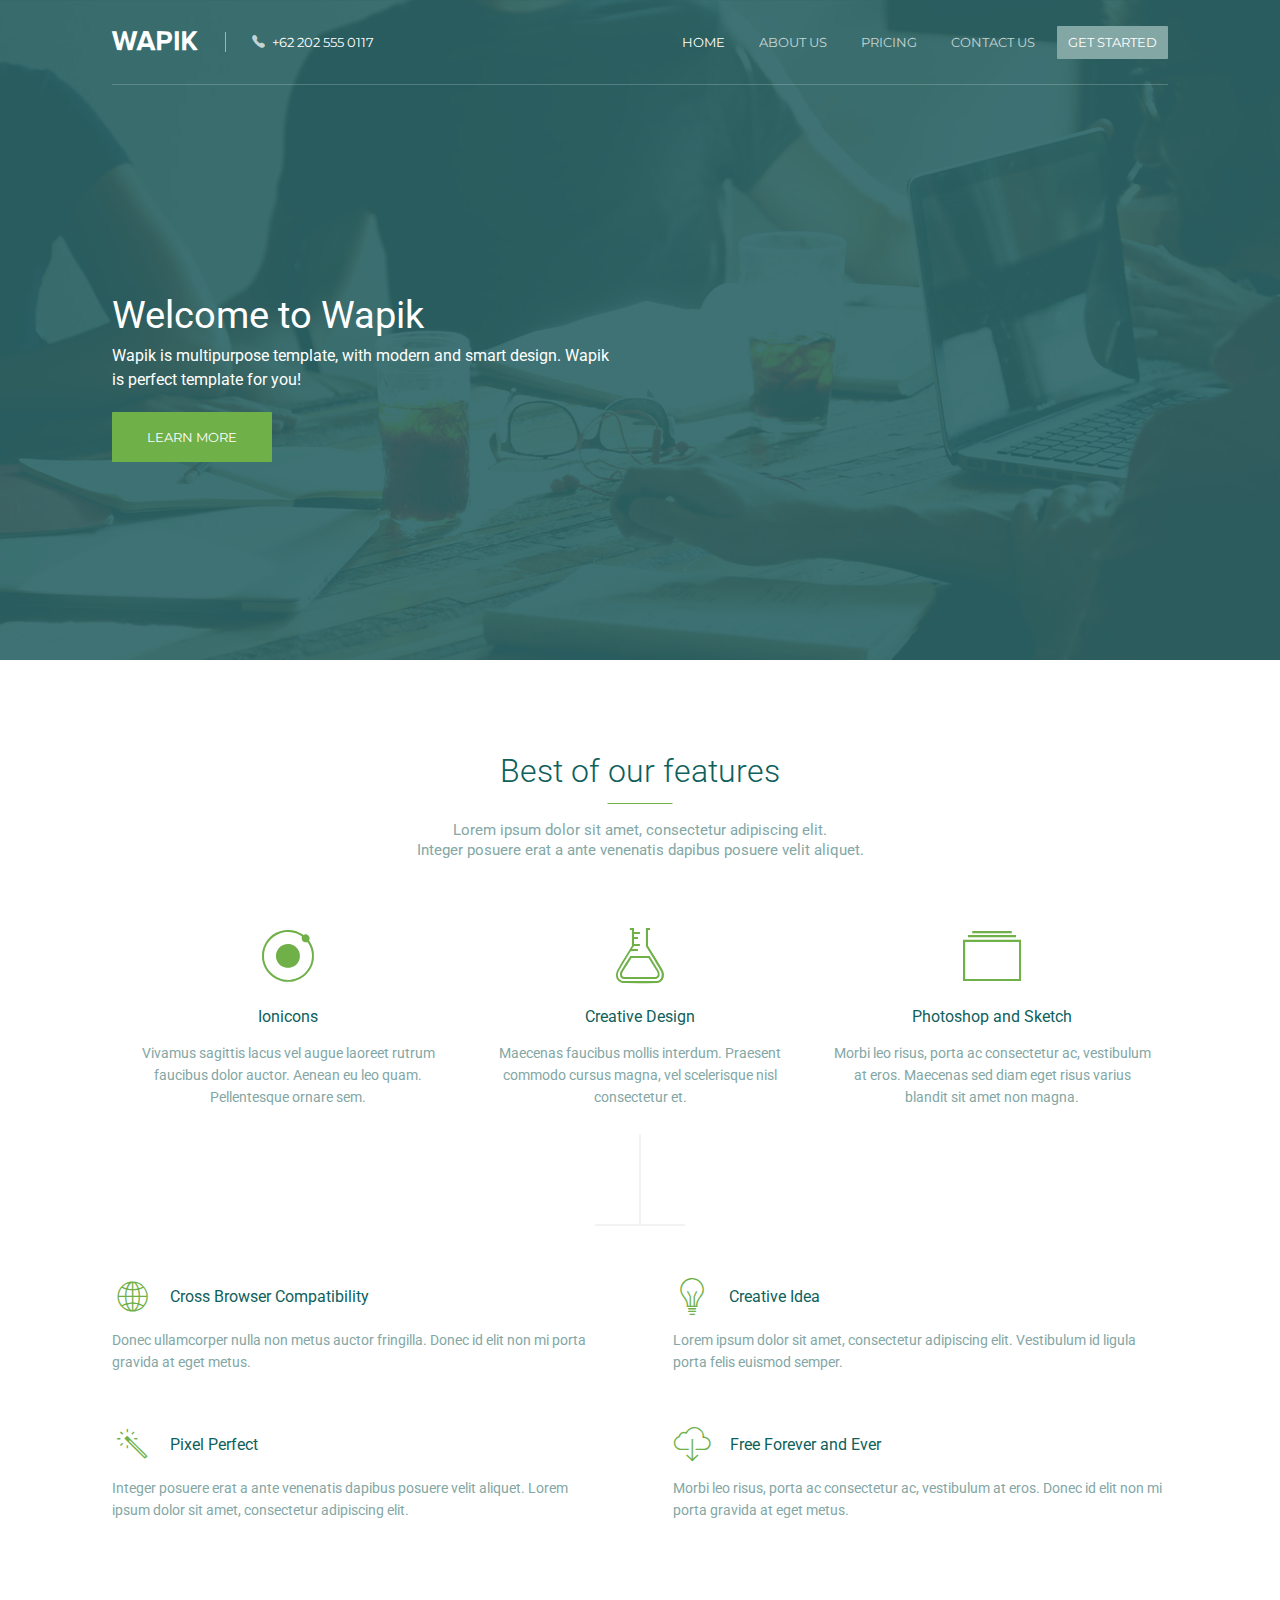
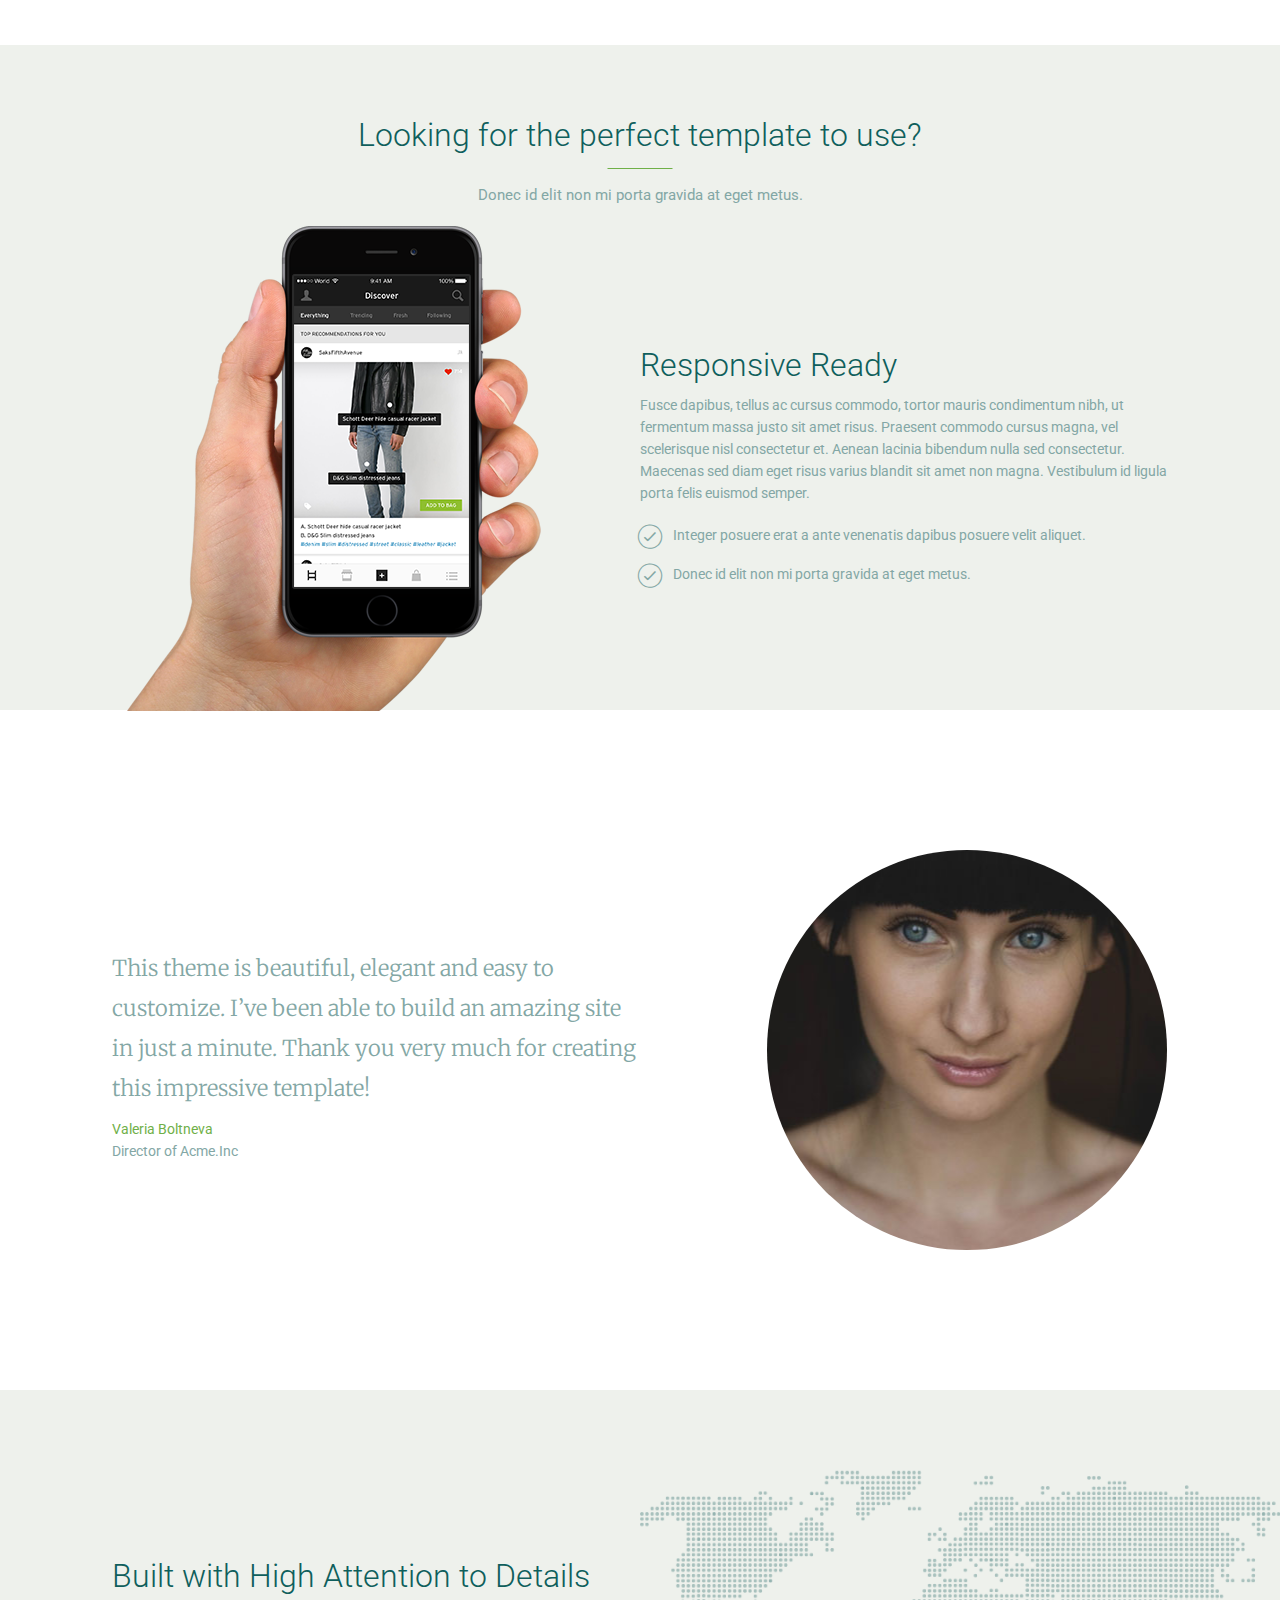
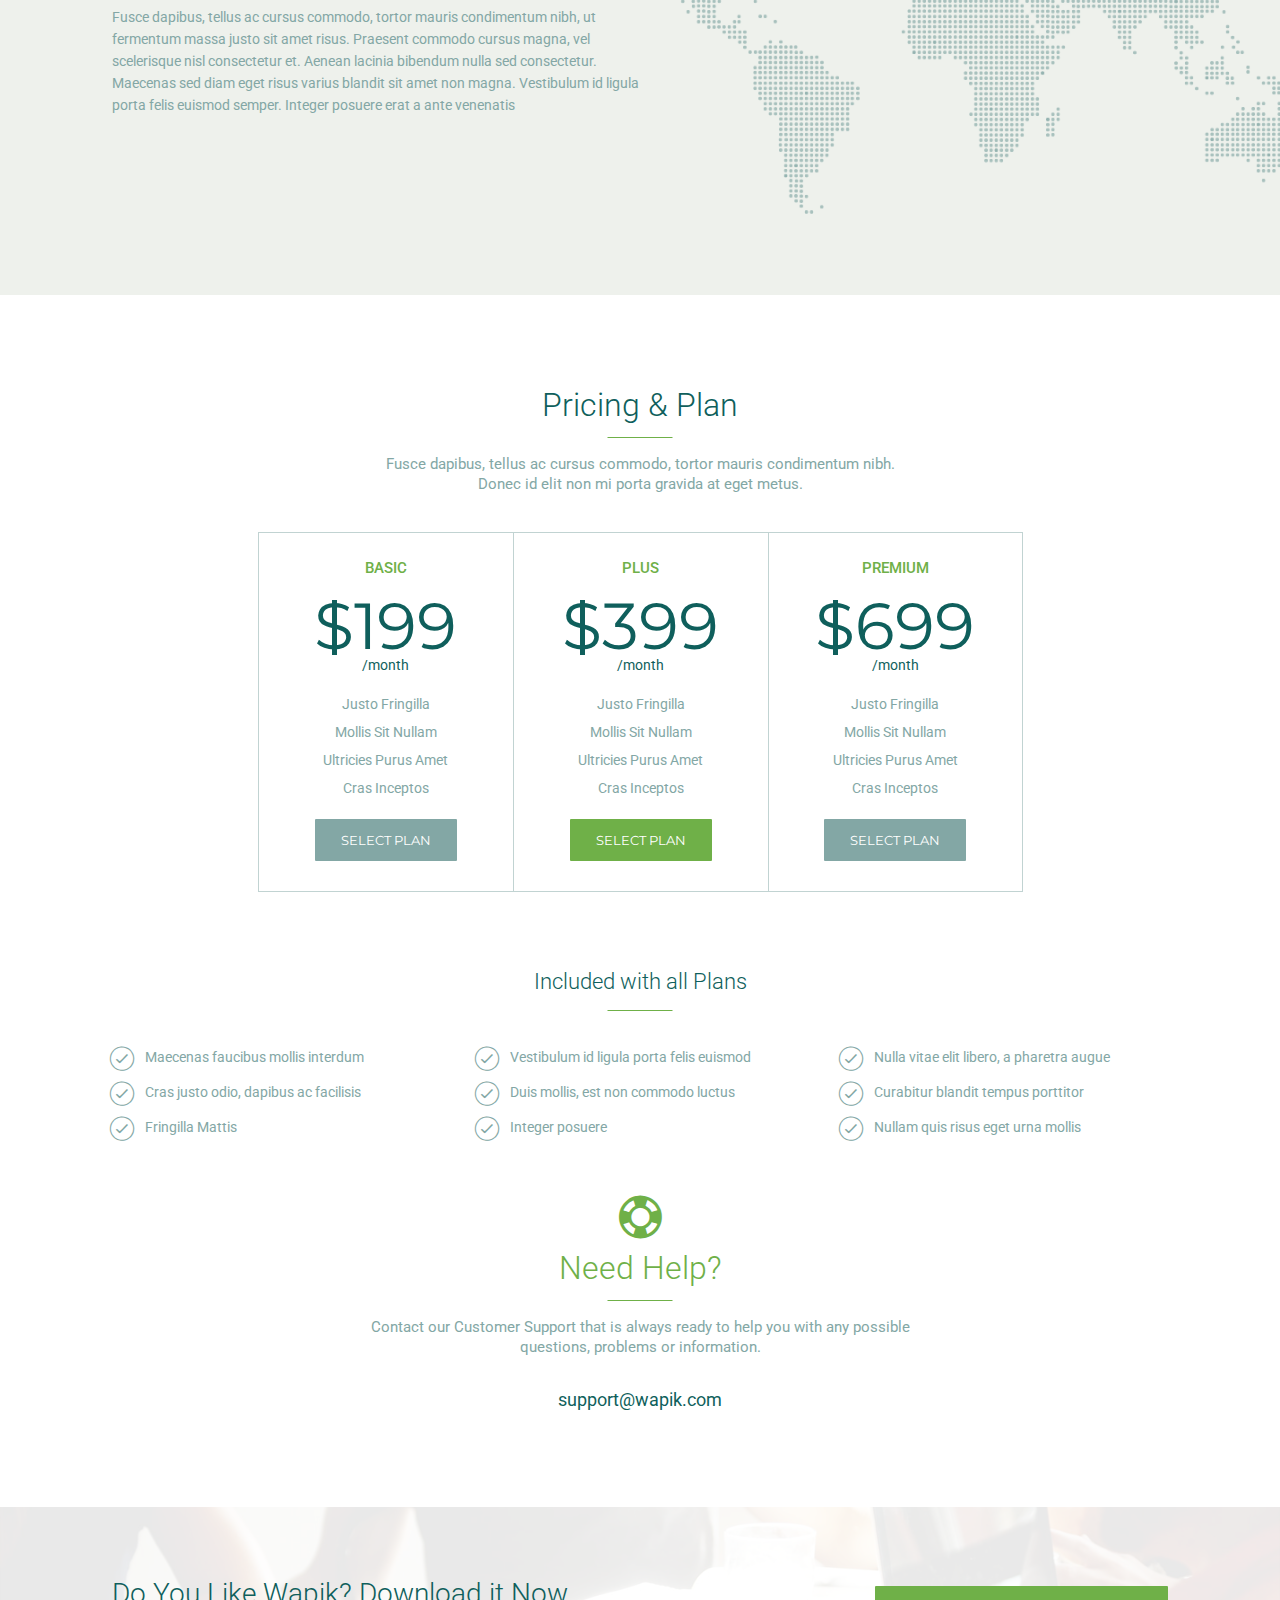
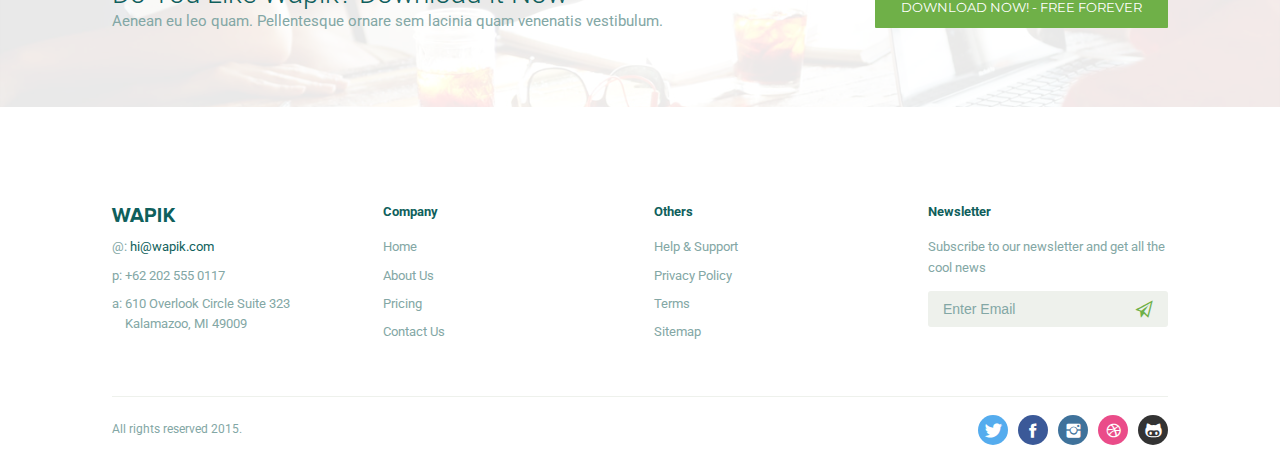
==== commit 192a1b3f: "fixed bugs" ====
--- a/index.html
+++ b/index.html
@@ -15,44 +15,43 @@
 <body>
 
 	<section class="home-main section section-main section-inverse background-primary">
-		<div class="section-overlay">
-			<header class="section-header">
-				<div class="container">
-					<nav class="navbar navbar-inverse">
-						<div class="navbar-header">
-							<a href="#" class="navbar-brand"><span class="icon-wapik"></span></a>
-							<a href="#navbar-collapse" class="navbar-toggler">
-								<span class="ico-bar"></span>
-								<span class="ico-bar"></span>
-								<span class="ico-bar"></span>
-							</a>
-						</div>
-						<div class="navbar-collapse" id="navbar-collapse">
-							<div class="navbar-phone">
-								<span class="icon-phone"></span>
-								<span>+62 202 555 0117</span>
-							</div>
-							<ul class="navbar-nav">
-								<li class="navbar-item is-active"><a href="index.html" class="navbar-link ">Home</a></li>
-								<li class="navbar-item"><a href="about.html" class="navbar-link">About us</a></li>
-								<li class="navbar-item"><a href="pricing.html" class="navbar-link">Pricing</a></li>
-								<li class="navbar-item"><a href="contact.html" class="navbar-link">Contact us</a></li>
-								<li class="navbar-item is-active"><button class="button button-sm">Get started</button></li>
-							</ul>
-						</div>
-					</nav>
-				</div>
-			</header>
-			<div class="section-body">
-				<div class="container">
-					<div class="jumbotron">
-						<h1 class="jumbotron-title">Welcome to Wapik</h1>
-						<div class="jumbotron-description">Wapik is multipurpose template, with modern and smart design. Wapik is perfect template for you!</div>
-						<button class="button button-success button-lg">Learn more</button>
-					</div>
-				</div>
-			</div>
-		</div>
+		<header class="section-header">
+			<div class="container">
+				<nav class="navbar navbar-inverse">
+					<div class="navbar-header">
+						<a href="#" class="navbar-brand"><span class="icon-wapik"></span></a>
+						<a href="#navbar-collapse" class="navbar-toggler">
+							<span class="ico-bar"></span>
+							<span class="ico-bar"></span>
+							<span class="ico-bar"></span>
+						</a>
+					</div>
+					<div class="navbar-collapse" id="navbar-collapse">
+						<div class="navbar-phone">
+							<span class="icon-phone"></span>
+							<span>+62 202 555 0117</span>
+						</div>
+						<ul class="navbar-nav">
+							<li class="navbar-item is-active"><a href="index.html" class="navbar-link ">Home</a></li>
+							<li class="navbar-item"><a href="about.html" class="navbar-link">About us</a></li>
+							<li class="navbar-item"><a href="pricing.html" class="navbar-link">Pricing</a></li>
+							<li class="navbar-item"><a href="contact.html" class="navbar-link">Contact us</a></li>
+							<li class="navbar-item is-active"><button class="button button-sm">Get started</button></li>
+						</ul>
+					</div>
+				</nav>
+			</div>
+		</header>
+		<div class="section-body">
+			<div class="container">
+				<div class="jumbotron">
+					<h1 class="jumbotron-title">Welcome to Wapik</h1>
+					<div class="jumbotron-description">Wapik is multipurpose template, with modern and smart design. Wapik is perfect template for you!</div>
+					<button class="button button-success button-lg">Learn more</button>
+				</div>
+			</div>
+		</div>
+		<div class="section-overlay"></div>
 	</section>
 
 	<section class="home-features">
@@ -106,6 +105,8 @@
 						<div class="feature-description">Lorem ipsum dolor sit amet, consectetur adipiscing elit. Vestibulum id ligula porta felis euismod semper.</div>
 					</div>
 				</div>
+			</div>
+			<div class="feature-holder inline">
 				<div class="feature-inline">
 					<div class="feature">
 						<div class="feature-heading">
@@ -290,16 +291,15 @@
 	</section>
 
 	<section class="section cta background-white">
-		<div class="section-overlay">
-			<div class="container">
-				<div class="section-heading">
-					<h2 class="section-title">Do You Like Wapik? Download it Now</h2>
-					<div class="section-description">Aenean eu leo quam. Pellentesque ornare sem lacinia quam venenatis vestibulum.</div>
-				</div>
-				<div class="cta-button">
-					<button class="button button-success">download now! - FREE forever</button></div>
-			</div>
-		</div>
+		<div class="container">
+			<div class="section-heading">
+				<h2 class="section-title">Do You Like Wapik? Download it Now</h2>
+				<div class="section-description">Aenean eu leo quam. Pellentesque ornare sem lacinia quam venenatis vestibulum.</div>
+			</div>
+			<div class="cta-button">
+				<button class="button button-success">download now! - FREE forever</button></div>
+			</div>
+		<div class="section-overlay"></div>
 	</section>
 
 	<footer class="footer">
--- a/css/main.css
+++ b/css/main.css
@@ -673,28 +673,13 @@
   background-size: cover;
   background-position: 50% 50%;
   background-color: inherit;
-  -webkit-flex: 1 1 auto;
-  -ms-flex: 1 1 auto;
-  flex: 1 1 auto;
-  z-index: -100;
-  display: -webkit-flex;
-  display: -ms-flexbox;
-  display: flex;
-  -webkit-flex-direction: column;
-  -ms-flex-direction: column;
-  flex-direction: column;
-}
-.section-overlay:after {
-  content: '';
   position: absolute;
-  display: block;
   top: 0;
+  right: 0;
   bottom: 0;
   left: 0;
-  right: 0;
-  background-color: inherit;
-  opacity: 0.9;
-  z-index: -1;
+  z-index: -100;
+  opacity: 0.1;
 }
 .section-fill-height {
   min-height: 100vh;
@@ -1125,11 +1110,9 @@
     -ms-flex-pack: justify;
     justify-content: space-between;
     position: relative;
-  }
-  .feature-holder.inline {
-    -webkit-flex-wrap: wrap;
-    -ms-flex-wrap: wrap;
-    flex-wrap: wrap;
+    /*&.inline{
+				flex-wrap: wrap;
+			}*/
   }
   .feature-holder.decor {
     margin-bottom: 113px;
@@ -1164,6 +1147,7 @@
     -webkit-flex-basis: 33.33%;
     -ms-flex-preferred-size: 33.33%;
     flex-basis: 33.33%;
+    margin: 0 15px;
   }
   .feature-holder .feature-block .feature-icon {
     height: 56px;
@@ -1173,8 +1157,11 @@
     margin-bottom: 13px;
   }
   .feature-holder .feature-inline {
-    max-width: calc(50% - 33px);
+    -webkit-flex-basis: 50%;
+    -ms-flex-preferred-size: 50%;
+    flex-basis: 50%;
     margin: 0 33px;
+    max-width: 100%;
     text-align: left;
   }
   .feature-holder .feature-inline .feature {
